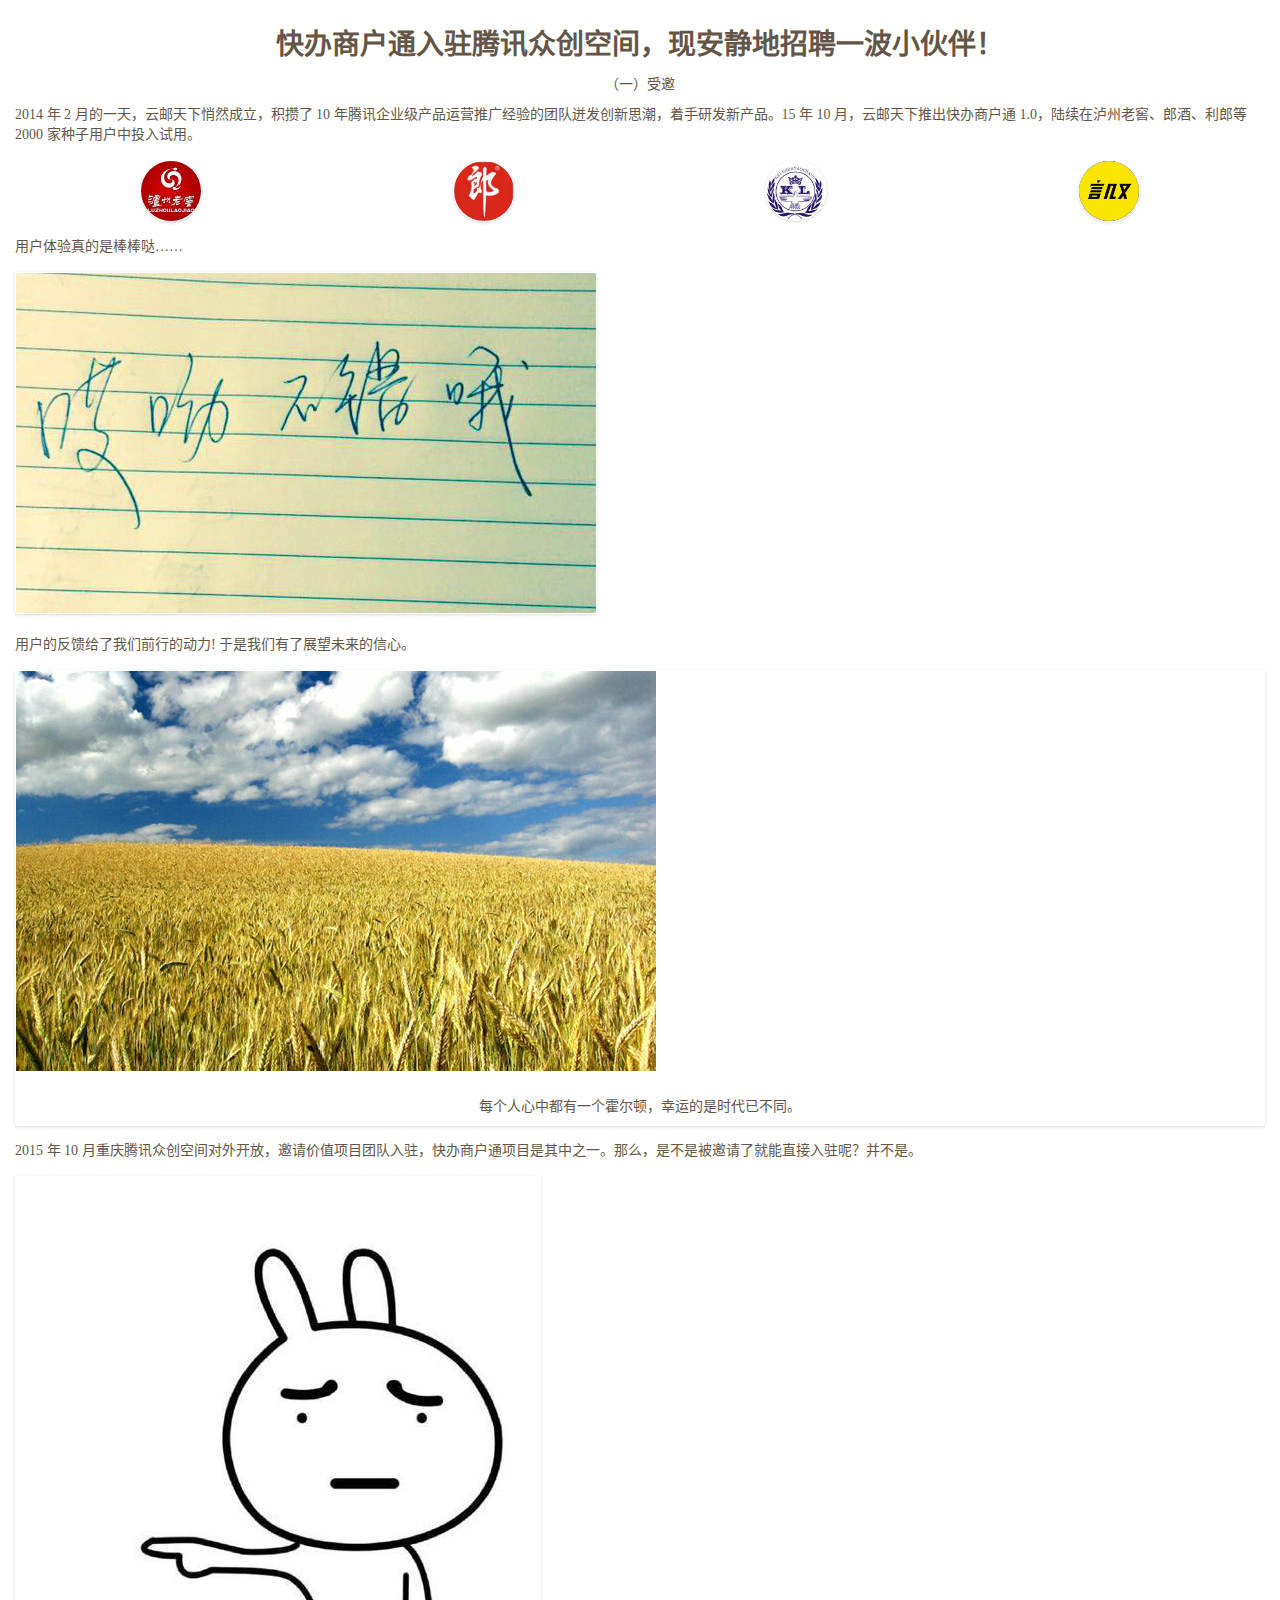
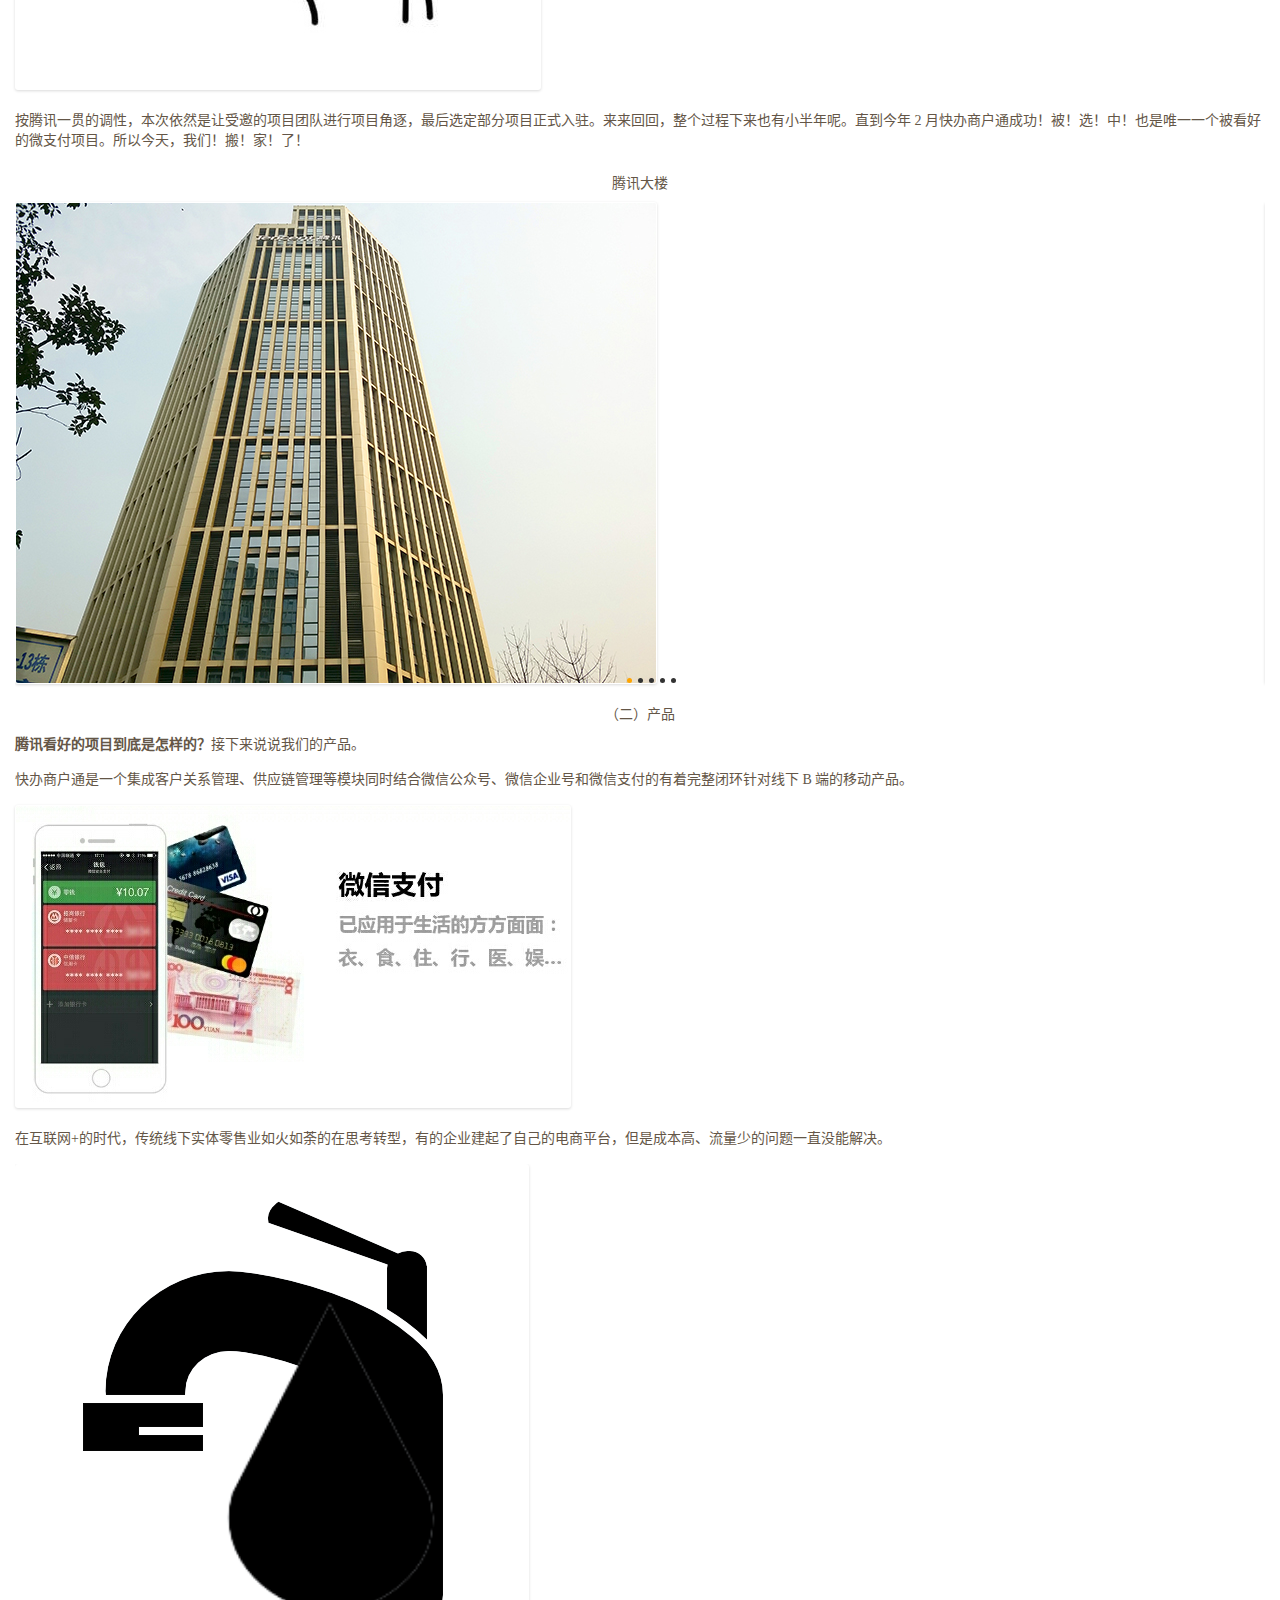
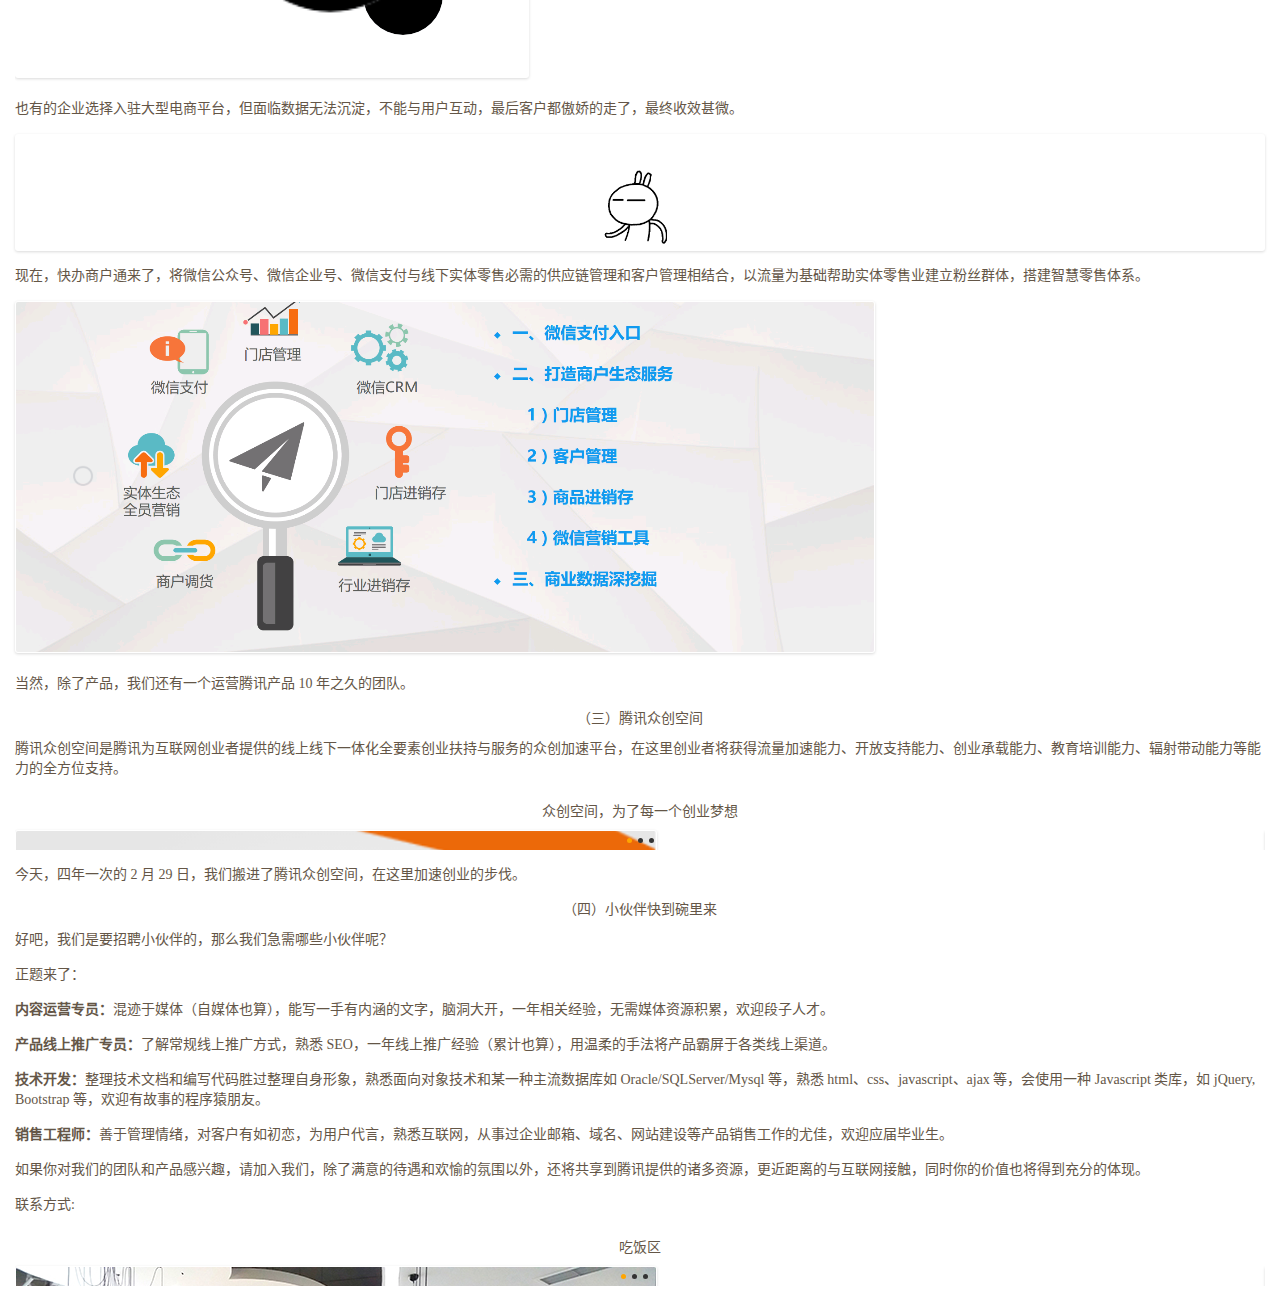
==== index.html @ cbec1fd1 "." ====
<!DOCTYPE html>
<html lang="zh-Cn">
<head>
    <meta charset="UTF-8">
    <meta http-equiv="X-UA-Compatible" content="IE=edge">
    <meta name="viewport" content="width=device-width, initial-scale=1">
    <link rel="stylesheet" href="style.css">
    <title>Document</title>
</head>
<body>
    <article>
        <h1>快办商户通入驻腾讯众创空间，现安静地招聘一波小伙伴！</h1>
        <h3>（一）受邀</h3>
        <p>2014 年 2 月的一天，云邮天下悄然成立，积攒了 10 年腾讯企业级产品运营推广经验的团队迸发创新思潮，着手研发新产品。15 年 10 月，云邮天下推出快办商户通 1.0，陆续在泸州老窖、郎酒、利郎等 2000 家种子用户中投入试用。</p>
        <div class="bandsbox" style="height:67px;">
            <ul class="bands">
                <li><img src="images/20160302173918.jpg" width="60" alt=""></li>
                <li><img src="images/20160302174641.jpg" width="60" alt=""></li>
                <li><img src="images/20160302174655.jpg" width="60" alt=""></li>
                <li><img src="images/20160302174709.png" width="60" alt=""></li>
                <li><img src="images/20160302173918.jpg" width="60" alt=""></li>
                <li><img src="images/20160302174641.jpg" width="60" alt=""></li>
                <li><img src="images/20160302174655.jpg" width="60" alt=""></li>
                <li><img src="images/20160302174709.png" width="60" alt=""></li>
            </ul>
        </div>
        <p>用户体验真的是棒棒哒……</p>
        <img src="images/1456845718581.jpg" class="mb-15" alt="">
        <p>用户的反馈给了我们前行的动力! 于是我们有了展望未来的信心。</p>
        <figure class="mb-15">
            <img src="images/ffaedddc29b6daef6fccbbaf84a36fc9.jpg" class="mb-15" alt="">
            <figcaption>每个人心中都有一个霍尔顿，幸运的是时代已不同。</figcaption>
        </figure>
        <p>2015 年 10 月重庆腾讯众创空间对外开放，邀请价值项目团队入驻，快办商户通项目是其中之一。那么，是不是被邀请了就能直接入驻呢？并不是。</p>
        <div class="jingjing mb-15">
            <span class="jingjing-line1">你走开</span>
            <span class="jingjing-line2">我想静静...</span>
            <span class="jingjing-line3">别问我</span>
            <span class="jingjing-line4">静静是谁...</span>
            <img src="images/1456884196958.jpg" class="" alt="">
        </div>
        <p>按腾讯一贯的调性，本次依然是让受邀的项目团队进行项目角逐，最后选定部分项目正式入驻。来来回回，整个过程下来也有小半年呢。直到今年 2 月快办商户通成功！被！选！中！也是唯一一个被看好的微支付项目。所以今天，我们！搬！家！了！</p>
        <div class="figurebox" >
            <ul id="figure1">
                <li>
                    <figure>
                        <figcaption>腾讯大楼</figcaption>
                        <img src="images/20160302_105700.jpg" alt="">
                    </figure>
                </li>
                <li>
                    <figure>
                        <figcaption>十几年如一日的胖企鹅</figcaption>
                        <img src="images/mmexport1456736063677.jpg" alt="">
                    </figure>
                </li>
                <li>
                    <figure>
                        <figcaption>互联网产业在这里扎堆</figcaption>
                        <img src="images/mmexport1456737548576.jpg" alt="">
                    </figure>
                </li>
                <li>
                    <figure>
                        <figcaption>那个穿衬衣的帅哥大拇指低一点，保持队形</figcaption>
                        <img src="images/mmexport1456737108908.jpg" alt="">
                    </figure>
                </li>
                <li>
                    <figure>
                        <figcaption>我们的二师兄也在这里</figcaption>
                        <img src="images/mmexport1456737453897.jpg" alt="">
                    </figure>
                </li>
            </ul> 
            <ul class="slide-bar slide-bar1">
                <li class="current"></li>
                <li></li>
                <li></li>
                <li></li>
                <li></li>
            </ul> 
        </div>
        
        <h3>（二）产品</h3>
        <p><b>腾讯看好的项目到底是怎样的？</b>接下来说说我们的产品。</p>
        <p>快办商户通是一个集成客户关系管理、供应链管理等模块同时结合微信公众号、微信企业号和微信支付的有着完整闭环针对线下 B 端的移动产品。</p>
        <img src="images/b267581468dfb5bd11680152dbe5678e.jpg" class="mb-15" alt="">
        <p>在互联网+的时代，传统线下实体零售业如火如荼的在思考转型，有的企业建起了自己的电商平台，但是成本高、流量少的问题一直没能解决。</p>
        <div class="waterbox mb-15">
            <img src="images/1456856302785.png" class="" alt="">
            <img src="images/201603030929531a.png" class="waterdrop" alt="">
        </div>
        <p>也有的企业选择入驻大型电商平台，但面临数据无法沉淀，不能与用户互动，最后客户都傲娇的走了，最终收效甚微。</p>
        <div class="mb-15 tusj" style="text-align:center;">
            <span id="tusj-txt-left">不陪宝宝玩，</span>
            <span id="tusj-txt-right">宝宝走了！</span>
            <img src="images/2be0d9f5e8fae9c649caeba59a2ab533.gif" width="80px" class="" alt="">
        </div>
        <p>现在，快办商户通来了，将微信公众号、微信企业号、微信支付与线下实体零售必需的供应链管理和客户管理相结合，以流量为基础帮助实体零售业建立粉丝群体，搭建智慧零售体系。</p>
        <img src="images/ac000d79962d29213ff3aff0c5786e42.jpg.png" class="mb-15" alt="">
        <p>当然，除了产品，我们还有一个运营腾讯产品 10 年之久的团队。</p>
        <h3>（三）腾讯众创空间</h3>
        <p>腾讯众创空间是腾讯为互联网创业者提供的线上线下一体化全要素创业扶持与服务的众创加速平台，在这里创业者将获得流量加速能力、开放支持能力、创业承载能力、教育培训能力、辐射带动能力等能力的全方位支持。</p>
        <div class="figurebox">
            <ul id="figure2">
                <li><figure>
                       <figcaption>众创空间，为了每一个创业梦想</figcaption>
                        <img src="images/Screenshot_2016-03-01-10-28-55.png" alt="">
                    </figure></li>
                <li><figure>
                       <figcaption>众创空间五大特色</figcaption>
                        <img src="images/Screenshot_2016-03-01-10-29-01.png" alt="">
                    </figure></li>
                <li><figure>
                       <figcaption>创业者将获得更多的资源</figcaption>
                        <img src="images/Screenshot_2016-03-01-10-29-08.png" alt="">
                    </figure></li>
            </ul>
            <ul class="slide-bar slide-bar2">
                <li class="current"></li>
                <li></li>
                <li></li>
            </ul> 
        </div>
        <p>今天，四年一次的 2 月 29 日，我们搬进了腾讯众创空间，在这里加速创业的步伐。</p>
        <h3>（四）小伙伴快到碗里来</h3>
        <p>好吧，我们是要招聘小伙伴的，那么我们急需哪些小伙伴呢？</p>
        <p>正题来了：</p>
        <p><b>内容运营专员：</b>混迹于媒体（自媒体也算），能写一手有内涵的文字，脑洞大开，一年相关经验，无需媒体资源积累，欢迎段子人才。</p>
        <p><b>产品线上推广专员：</b>了解常规线上推广方式，熟悉 SEO，一年线上推广经验（累计也算），用温柔的手法将产品霸屏于各类线上渠道。</p>
        <p><b>技术开发：</b>整理技术文档和编写代码胜过整理自身形象，熟悉面向对象技术和某一种主流数据库如 Oracle/SQLServer/Mysql 等，熟悉 html、css、javascript、ajax 等，会使用一种 Javascript 类库，如 jQuery, Bootstrap 等，欢迎有故事的程序猿朋友。</p>
        <p><b>销售工程师：</b>善于管理情绪，对客户有如初恋，为用户代言，熟悉互联网，从事过企业邮箱、域名、网站建设等产品销售工作的尤佳，欢迎应届毕业生。</p>
        <P>如果你对我们的团队和产品感兴趣，请加入我们，除了满意的待遇和欢愉的氛围以外，还将共享到腾讯提供的诸多资源，更近距离的与互联网接触，同时你的价值也将得到充分的体现。</P>
        <P>联系方式:</P>
        <div class="figurebox">
            <ul id="figure3">
                <li><figure>
                       <figcaption>吃饭区</figcaption>
                        <img src="images/20160301_173853.jpg" alt="">
                    </figure></li>
                <li><figure>
                       <figcaption>休闲区</figcaption>
                        <img src="images/20160301_174116.jpg" alt="">
                    </figure></li>
                <li><figure>
                       <figcaption>休闲区</figcaption>
                        <img src="images/20160301_173906.jpg" alt="">
                    </figure></li>
            </ul>
            <ul class="slide-bar slide-bar3">
                <li class="current"></li>
                <li></li>
                <li></li>
            </ul>  
        </div>
    </article>
    
    <script src="zepto.min.js"></script>
    <script src="toucher.js"></script>
    <script src="index.js"></script>
</body>
</html>
---- style.css ----
* {
    margin: 0;
    padding: 0;
}
body {
    font-size: 14px;
    line-height: 1.42857143;
    color: #645647;
    background-color: #fff;
}
ul {
    list-style: none;
}
a {
    text-decoration: none;
}
img {
    max-width: 100%;
    padding: 1px;
    border-radius: 3px;
    box-shadow: 0 1px 3px rgba(0,0,0,.15);
}
.mb-15 {
    margin-bottom: 15px;
}
figure.mb-15 {
    padding: 1px;
    border-radius: 3px;
    box-shadow: 0 1px 3px rgba(0,0,0,.15);
}
figure.mb-15 img {
    padding: 0;
    border-radius: 0;
    box-shadow : none;
}
figure.mb-15 figcaption {
    margin-top: 5px;
}
article {
    padding: 25px 15px 15px;
}
h1,h3,figcaption {
    text-align: center;
}
h3 {
    font-size: 14px;
    margin-bottom: 10px;
    margin-top: 10px;
    font-weight: normal;
}
p {
    margin-bottom: 15px;
}
.bandsbox {
    overflow: hidden;
    position: relative;
    margin-bottom: 10px;
}
.bands {
    position: absolute;
    left: 0;
    overflow: hidden;
    width: 200%;
    -webkit-transition: left ease .3s;
    transition: left ease .3s;
}
.bands li {
    width: 12.5%;
    text-align: center;
    float: left;
}
.bands li img {
    padding: 
    border: 1px solid #ccc;
    border-radius: 50%;
}
.figurebox {
    margin-bottom: 15px;
}
figcaption {
    margin-top: 8px;
    margin-bottom: 8px;
}
.figurebox {
    position: relative;
    overflow: hidden;
}
#figure1 {
	position: absolute;
	left: 0;
    width: 500%;
    -webkit-transition: left ease .3s;
    transition: left ease .3s;
}
#figure1 li {
    width: 20%;
}
#figure2 {
	position: absolute;
	left: 0;
    width: 300%;
    left: 0;
    -webkit-transition: left ease .3s;
    transition: left ease .3s;
}
#figure2 li {
    width: 33.33333%;
}
#figure3 {
	position: absolute;
	left: 0;
    width: 300%;
    left: 0;
    -webkit-transition: left ease .3s;
    transition: left ease .3s;
}
#figure3 li {
    width: 33.33333%;
}
.figurebox ul {
    overflow: hidden;
}
.figurebox li {
    float: left;
}
.slide-bar {
    position: absolute;
    bottom: 7px;
    left: 50%;
    margin-left: -16px;
}
.slide-bar3 {
	margin-left: -22px;
}
.slide-bar li {
	width: 5px;
	height: 5px;
	float: left;
	margin: 0 3px;
	border-radius: 50%;
	background-color: #333;
}
.slide-bar li.current {
	background-color: orange;
}

/*兔斯基动画*/
.tusj {
    overflow: hidden;
    position: relative;
    padding: 1px;
    padding-top: 30px;
    border-radius: 3px;
    box-shadow: 0 1px 3px rgba(0,0,0,.15);
}
.tusj img {
    border-radius: 0;
    box-shadow: none;
    padding: 0;
}
#tusj-txt-left {
    font-size: 18px;
    font-weight: bold;
    position: absolute;
    left: 50%;
    margin-left: -100px;
    top: 0px;
    opacity: 0;
    -webkit-animation: moveleft 4s infinite;
    animation: moveleft 4s infinite;
}
#tusj-txt-right {
    font-size: 18px;
    font-weight: bold;
    position: absolute;
    margin-left: -100px;
    left: 50%;
    opacity: 0;
    top: 0px;
    -webkit-animation: moveright 4s infinite;
    animation: moveright 4s infinite;
}
@-webkit-keyframes moveleft 
{
from {opacity: 0;margin-left: -100px;}
25% {opacity: 1;margin-left: -50px;}
50% {opacity: 0;margin-left: -50px;}
to {opacity: 0;margin-left: -50px;}
}

@keyframes moveleft
{
from {opacity: 0;margin-left: -100px;}
25% {opacity: 1;margin-left: -50px;}
50% {opacity: 0;margin-left: -50px;}
to {opacity: 0;margin-left: -50px;}
}

@-webkit-keyframes moveright 
{
from {opacity: 0;margin-left: -100px;}
50% {opacity: 0;margin-left: -100px;}
75% {opacity: 1;margin-left: -50px;}
to {opacity: 0;margin-left: -50px;}
}

@keyframes moveright
{
from {opacity: 0;margin-left: -100px;}
50% {opacity: 0;margin-left: -100px;}
75% {opacity: 1;margin-left: -50px;}
to {opacity: 0;margin-left: -50px;}
}

/*水滴动画*/
.waterbox {
    position: relative;
    overflow: hidden;
}
.waterdrop {
    position: absolute;
    bottom: 55px;
    left: 15%;
    width: 20%;
    padding: 0;
    border: none;
    border-radius: 0;
    box-shadow: none;
    -webkit-animation: watermove 1.5s ease-in infinite;
    animation: watermove 1.5s ease-in infinite;
}

@-webkit-keyframes watermove {
    from {bottom:55px;}
    50% {bottom:-100px;}
    to {bottom:-100px;}
}
@keyframes watermove {
    from {bottom:55px;}
    50% {bottom:-100px;}
    to {bottom:-100px;}
}

/*我想静静*/
.jingjing {
    position: relative;
}
.jingjing-line1,.jingjing-line2,.jingjing-line3,.jingjing-line4 {
    position: absolute;
    font-size: 20px;
    left: 15px;
    opacity: 0;
}
.jingjing-line1 {
    top : 20px;
    -webkit-animation: jingjingline1 5s ease-in infinite;
    animation: jingjingline1 5s ease-in infinite;
}
.jingjing-line2 {
    top : 45px;
    -webkit-animation: jingjingline2 5s ease-in infinite;
    animation: jingjingline2 5s ease-in infinite;
}
.jingjing-line3 {
    top : 70px;
    -webkit-animation: jingjingline3 5s ease-in infinite;
    animation: jingjingline3 5s ease-in infinite;
}
.jingjing-line4 {
    top : 95px;
    -webkit-animation: jingjingline4 5s ease-in infinite;
    animation: jingjingline4 5 ease-in infinite;
}
@-webkit-keyframes jingjingline1 {
    from {opacity:0;}
    20% {opacity:1;}
    to {opacity:1;}
}
@keyframes jingjingline1 {
    from {opacity:0;}
    20% {opacity:1;}
    to {opacity:1;}
}
@-webkit-keyframes jingjingline2 {
    from {opacity:0;}
    20% {opacity:0;}
    40% {opacity: 1}
    to {opacity:1;}
}
@keyframes jingjingline2 {
    from {opacity:0;}
    20% {opacity:0;}
    40% {opacity: 1}
    to {opacity:1;}
}
@-webkit-keyframes jingjingline3 {
    from {opacity:0;}
    40% {opacity: 0}
    60% {opacity: 1}
    to {opacity:1;}
}@keyframes jingjingline3 {
    from {opacity:0;}
    40% {opacity: 0}
    60% {opacity: 1}
    to {opacity:1;}
}
@-webkit-keyframes jingjingline4 {
    from {opacity:0;}
    60% {opacity: 0}
    80% {opacity: 1}
    to {opacity:1;}
}@keyframes jingjingline4 {
    from {opacity:0;}
    60% {opacity: 0}
    80% {opacity: 1}
    to {opacity:1;}
}
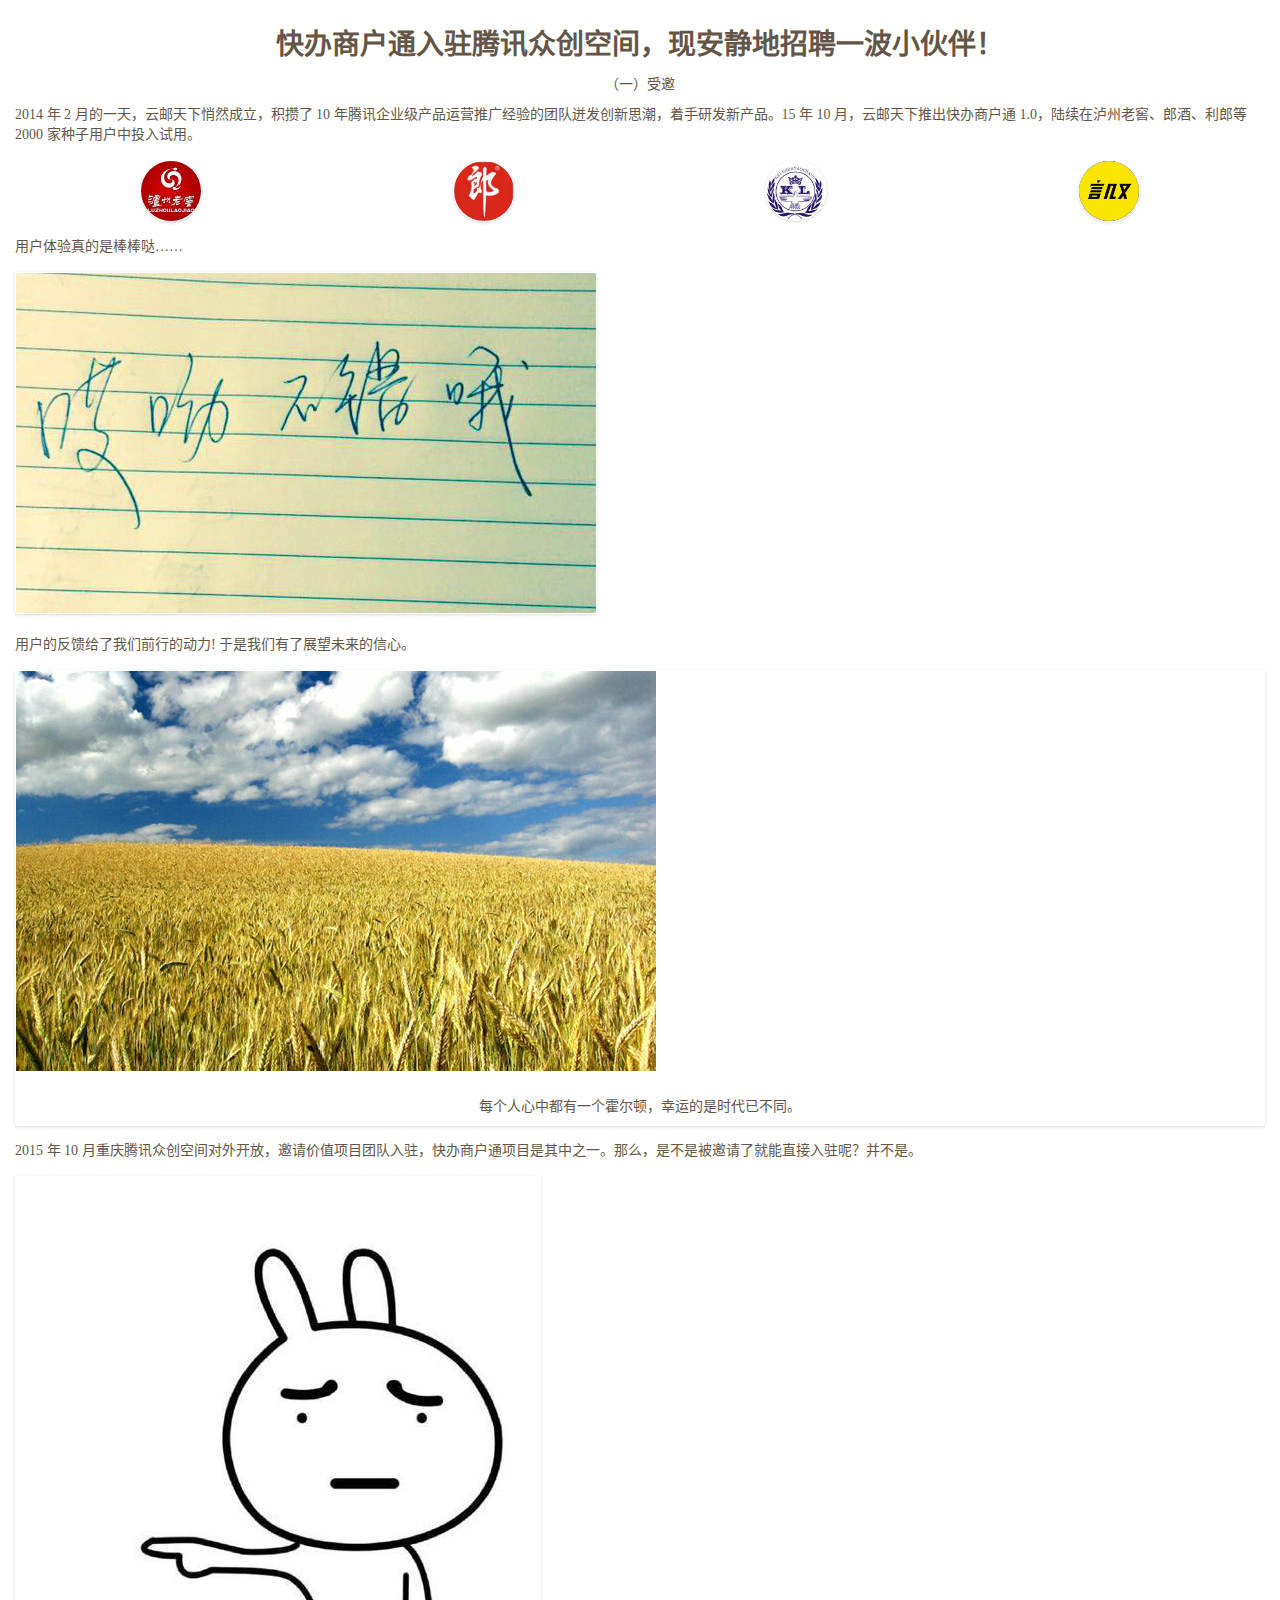
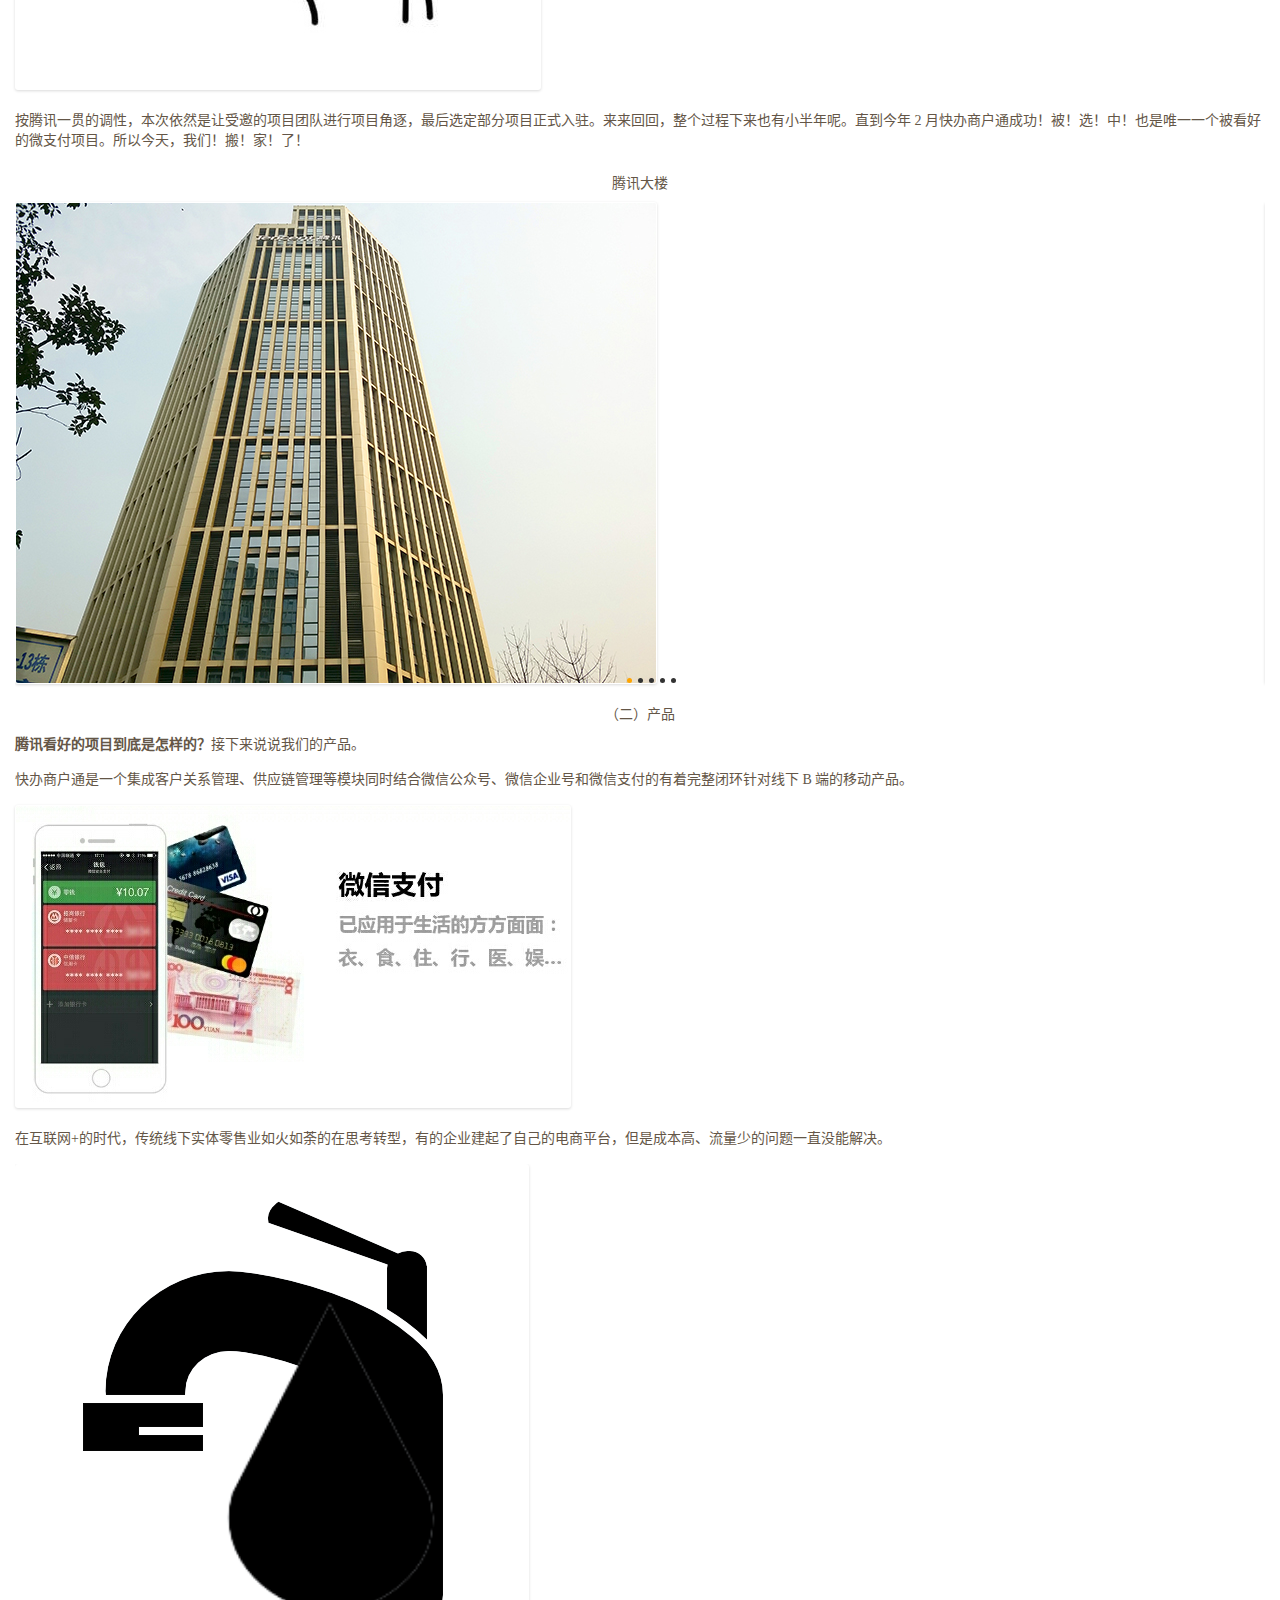
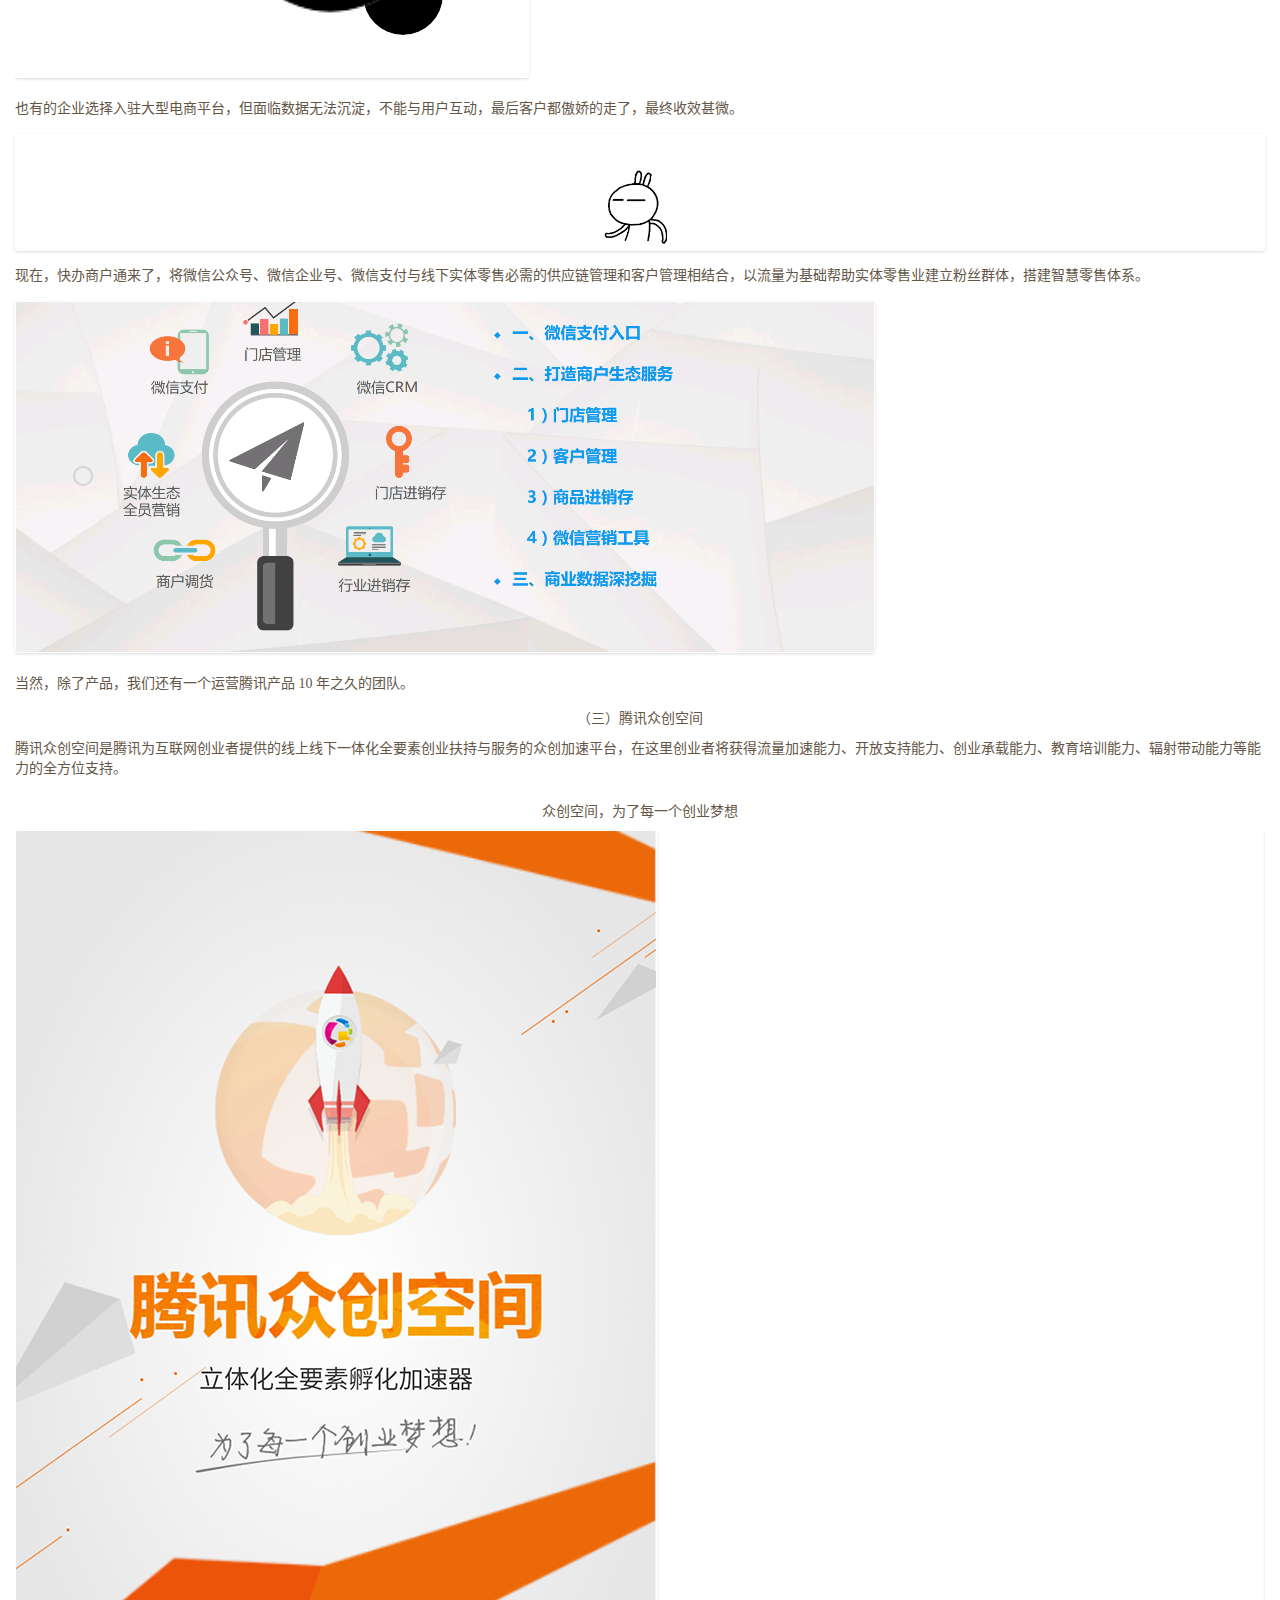
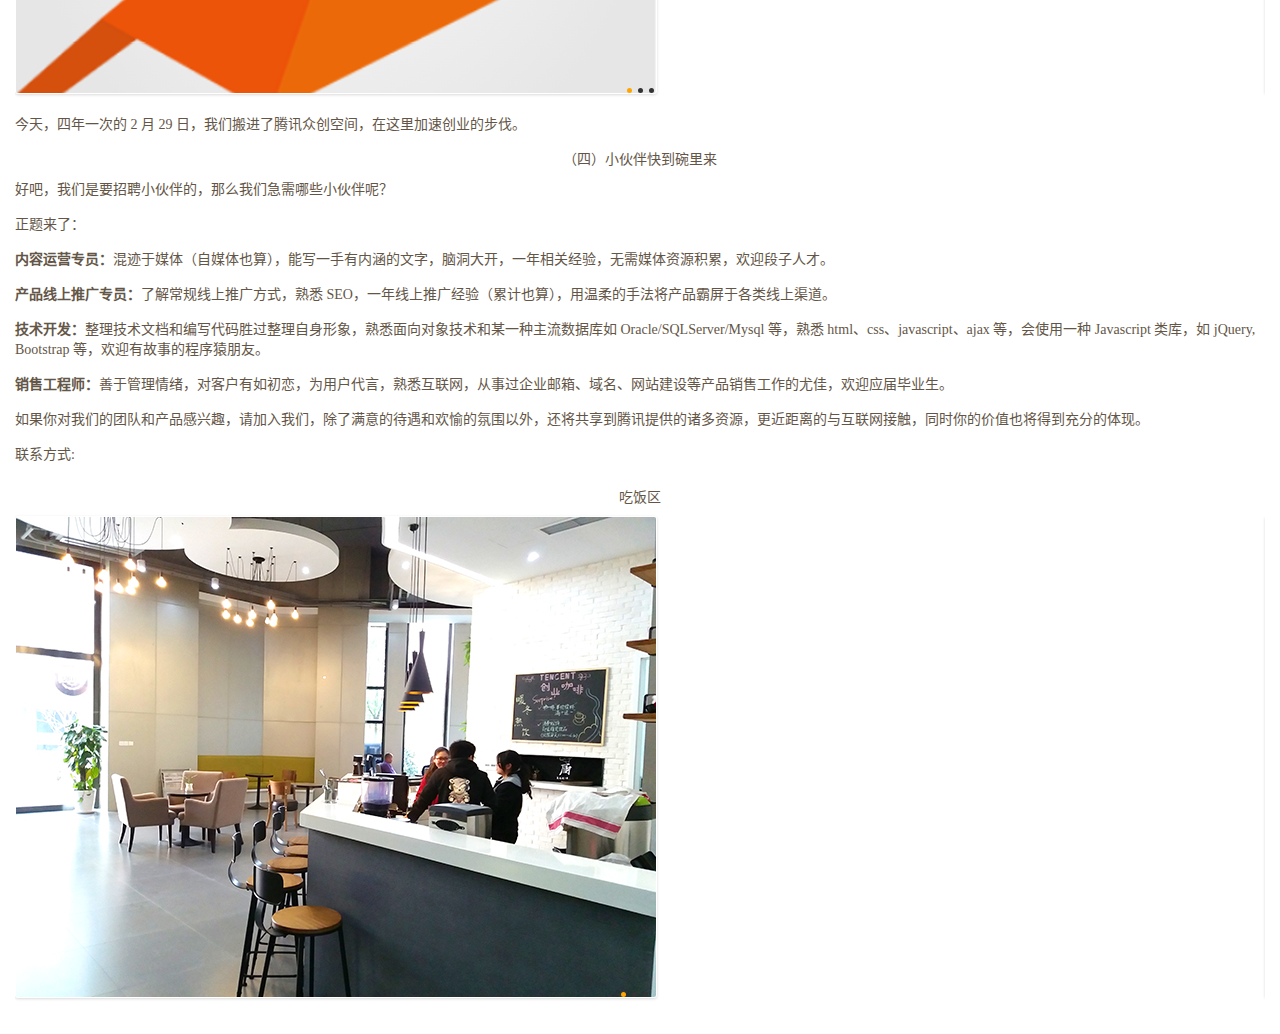
==== commit e283d914: "." ====
--- a/index.html
+++ b/index.html
@@ -40,7 +40,7 @@
             <img src="images/1456884196958.jpg" class="" alt="">
         </div>
         <p>按腾讯一贯的调性，本次依然是让受邀的项目团队进行项目角逐，最后选定部分项目正式入驻。来来回回，整个过程下来也有小半年呢。直到今年 2 月快办商户通成功！被！选！中！也是唯一一个被看好的微支付项目。所以今天，我们！搬！家！了！</p>
-        <div class="figurebox" >
+        <div class="figurebox figurebox1">
             <ul id="figure1">
                 <li>
                     <figure>
--- a/style.css
+++ b/style.css
@@ -1,6 +1,9 @@
 * {
     margin: 0;
     padding: 0;
+}
+html {
+    font-size: 50px;
 }
 body {
     font-size: 14px;
@@ -76,6 +79,15 @@
 }
 .figurebox {
     margin-bottom: 15px;
+}
+.figurebox1 {
+    height: 6.1rem;
+}
+.figurebox2 {
+    height: 10.3rem;
+}
+.figurebox3 {
+    height: 6.1rem;
 }
 figcaption {
     margin-top: 8px;
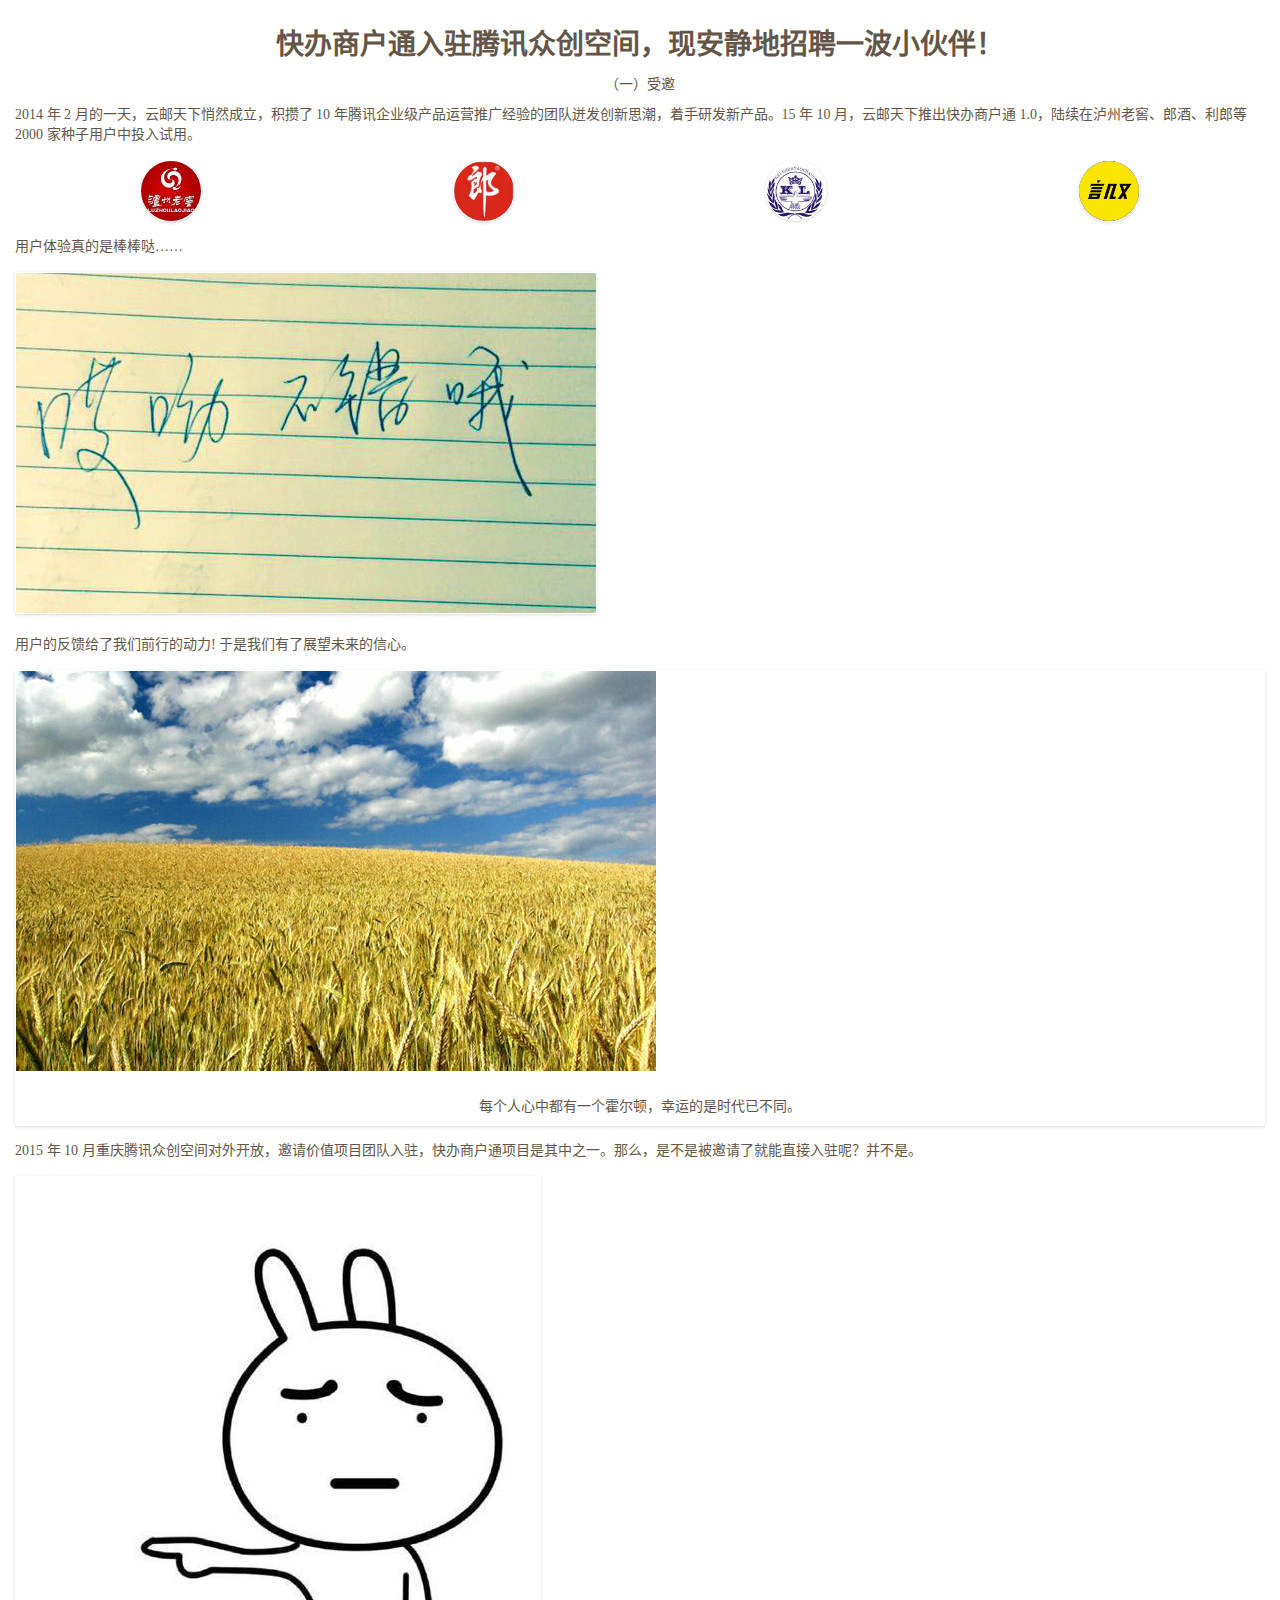
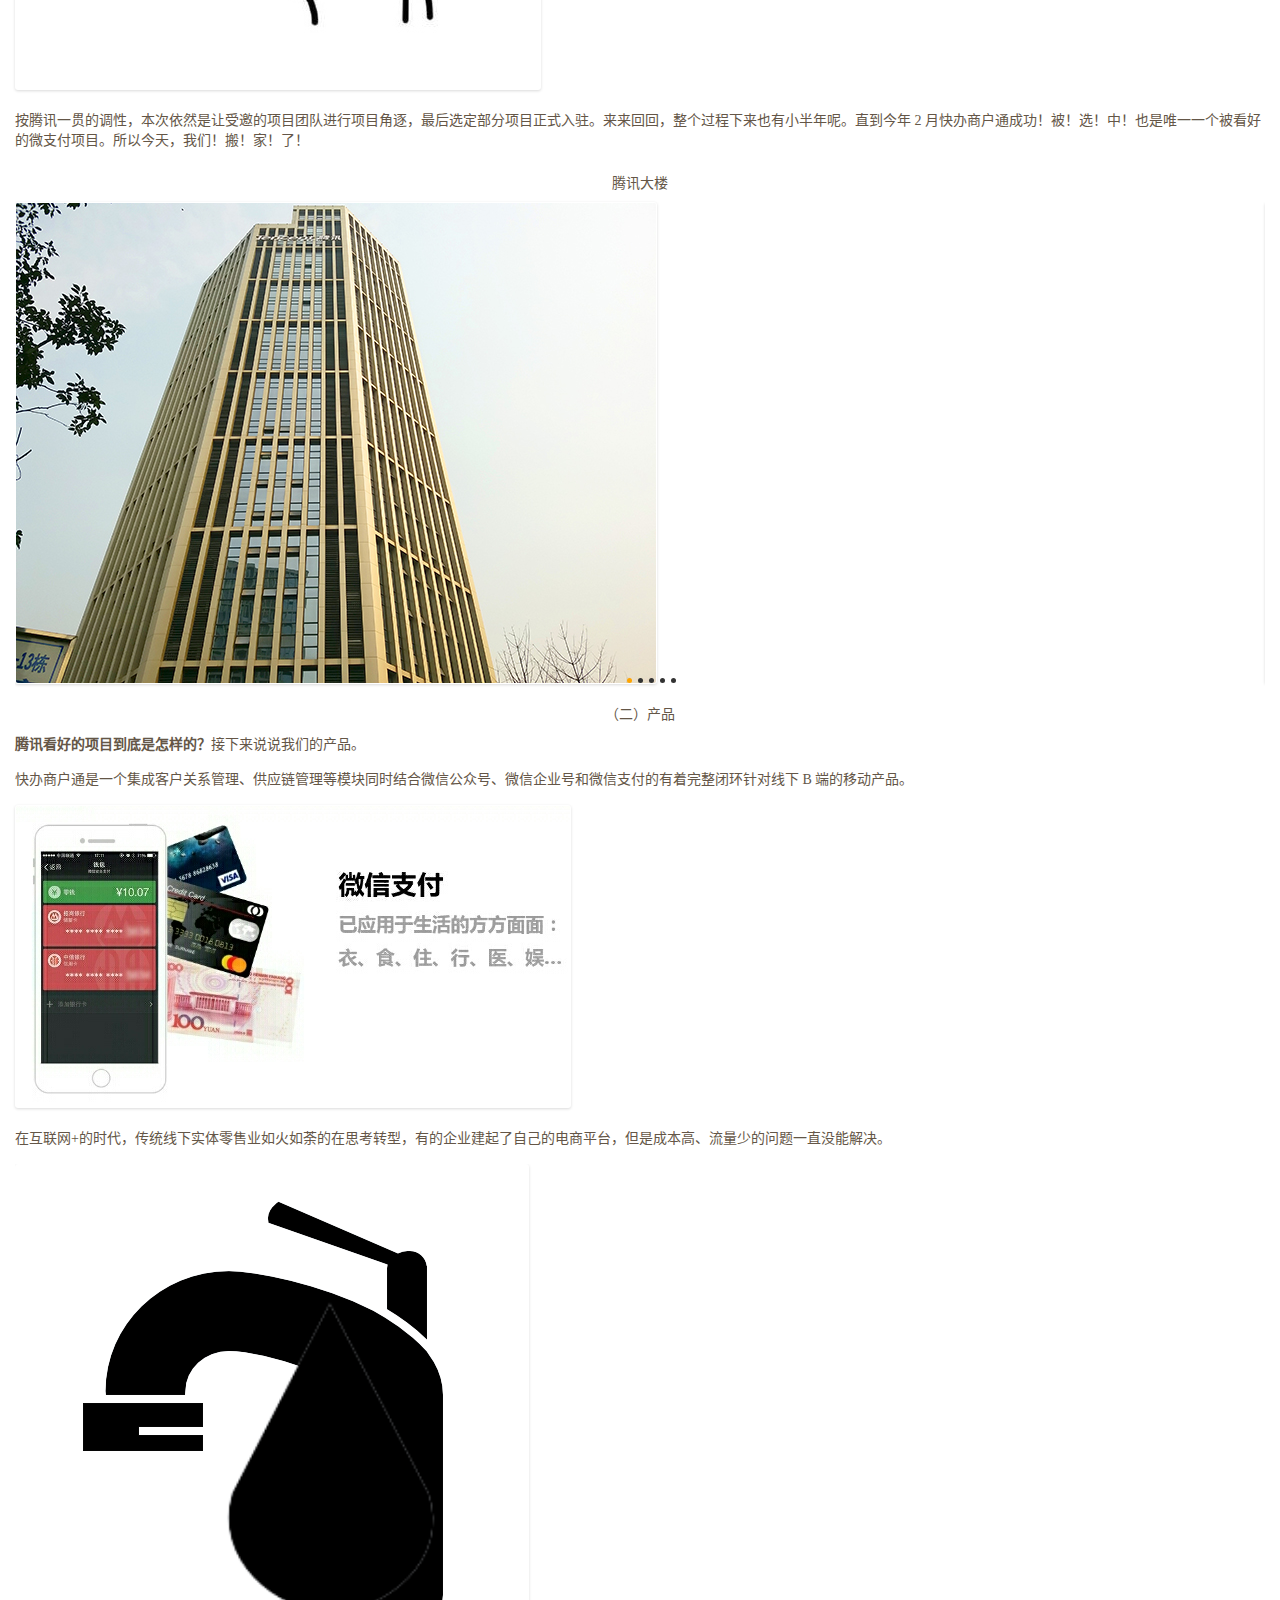
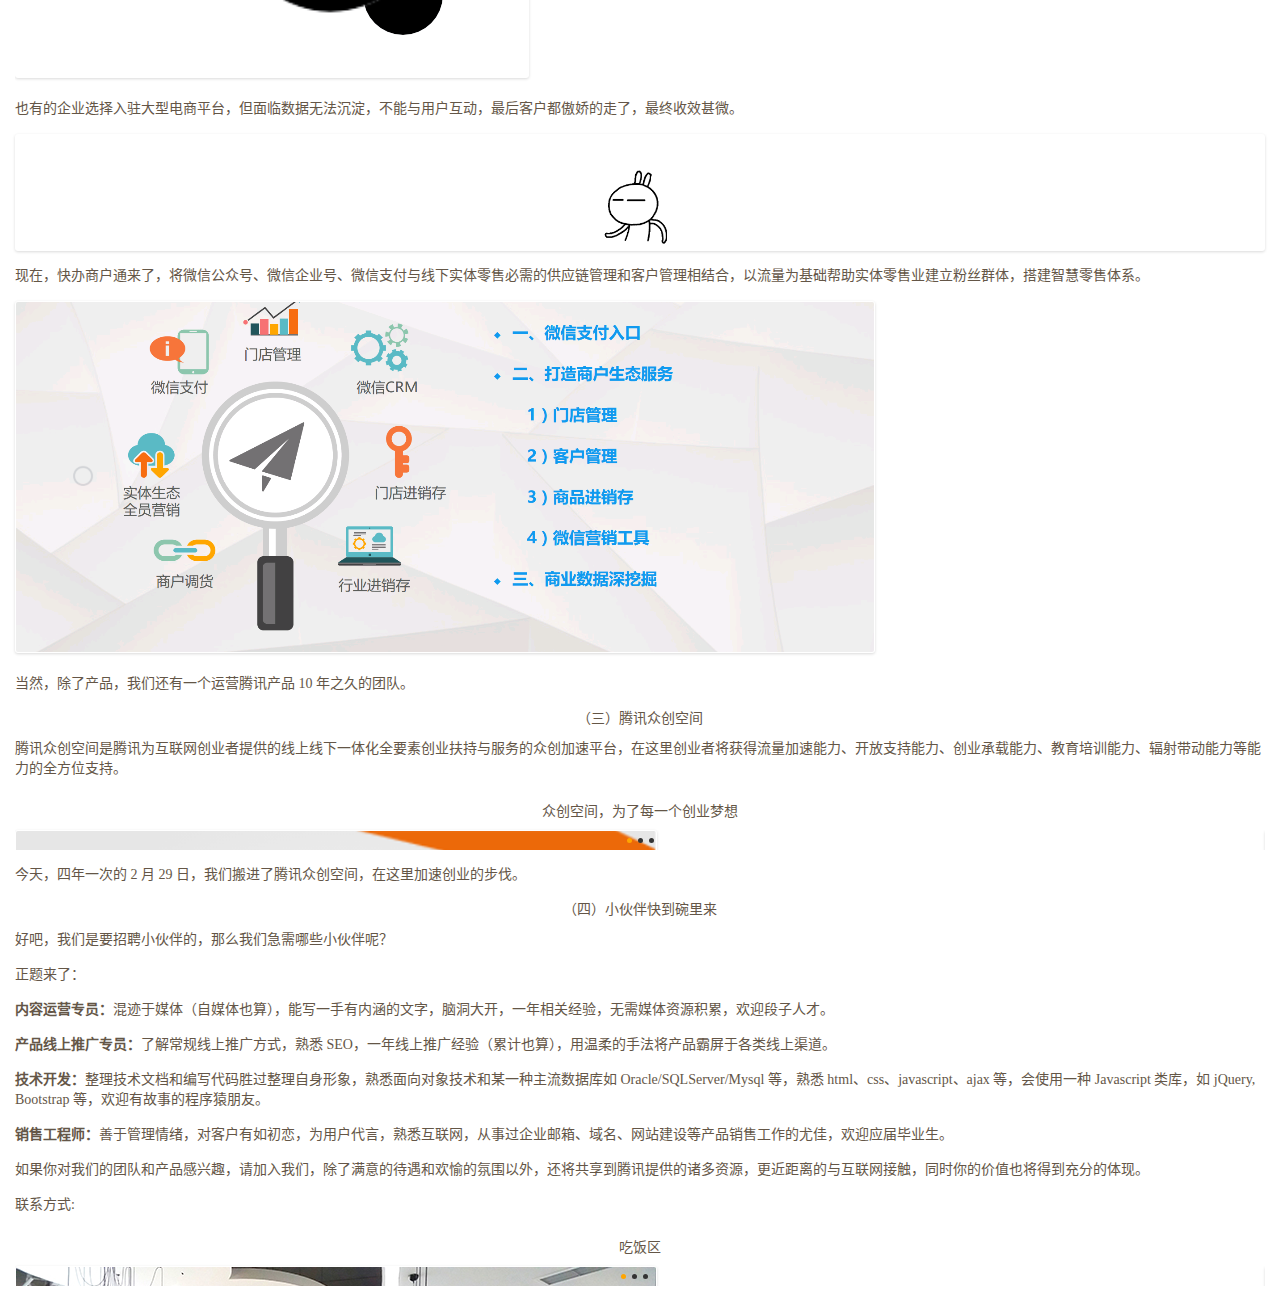
==== commit 53d0cf7c: "." ====
--- a/index.html
+++ b/index.html
@@ -102,7 +102,7 @@
         <p>当然，除了产品，我们还有一个运营腾讯产品 10 年之久的团队。</p>
         <h3>（三）腾讯众创空间</h3>
         <p>腾讯众创空间是腾讯为互联网创业者提供的线上线下一体化全要素创业扶持与服务的众创加速平台，在这里创业者将获得流量加速能力、开放支持能力、创业承载能力、教育培训能力、辐射带动能力等能力的全方位支持。</p>
-        <div class="figurebox">
+        <div class="figurebox figurebox2">
             <ul id="figure2">
                 <li><figure>
                        <figcaption>众创空间，为了每一个创业梦想</figcaption>
@@ -133,7 +133,7 @@
         <p><b>销售工程师：</b>善于管理情绪，对客户有如初恋，为用户代言，熟悉互联网，从事过企业邮箱、域名、网站建设等产品销售工作的尤佳，欢迎应届毕业生。</p>
         <P>如果你对我们的团队和产品感兴趣，请加入我们，除了满意的待遇和欢愉的氛围以外，还将共享到腾讯提供的诸多资源，更近距离的与互联网接触，同时你的价值也将得到充分的体现。</P>
         <P>联系方式:</P>
-        <div class="figurebox">
+        <div class="figurebox figurebox3">
             <ul id="figure3">
                 <li><figure>
                        <figcaption>吃饭区</figcaption>
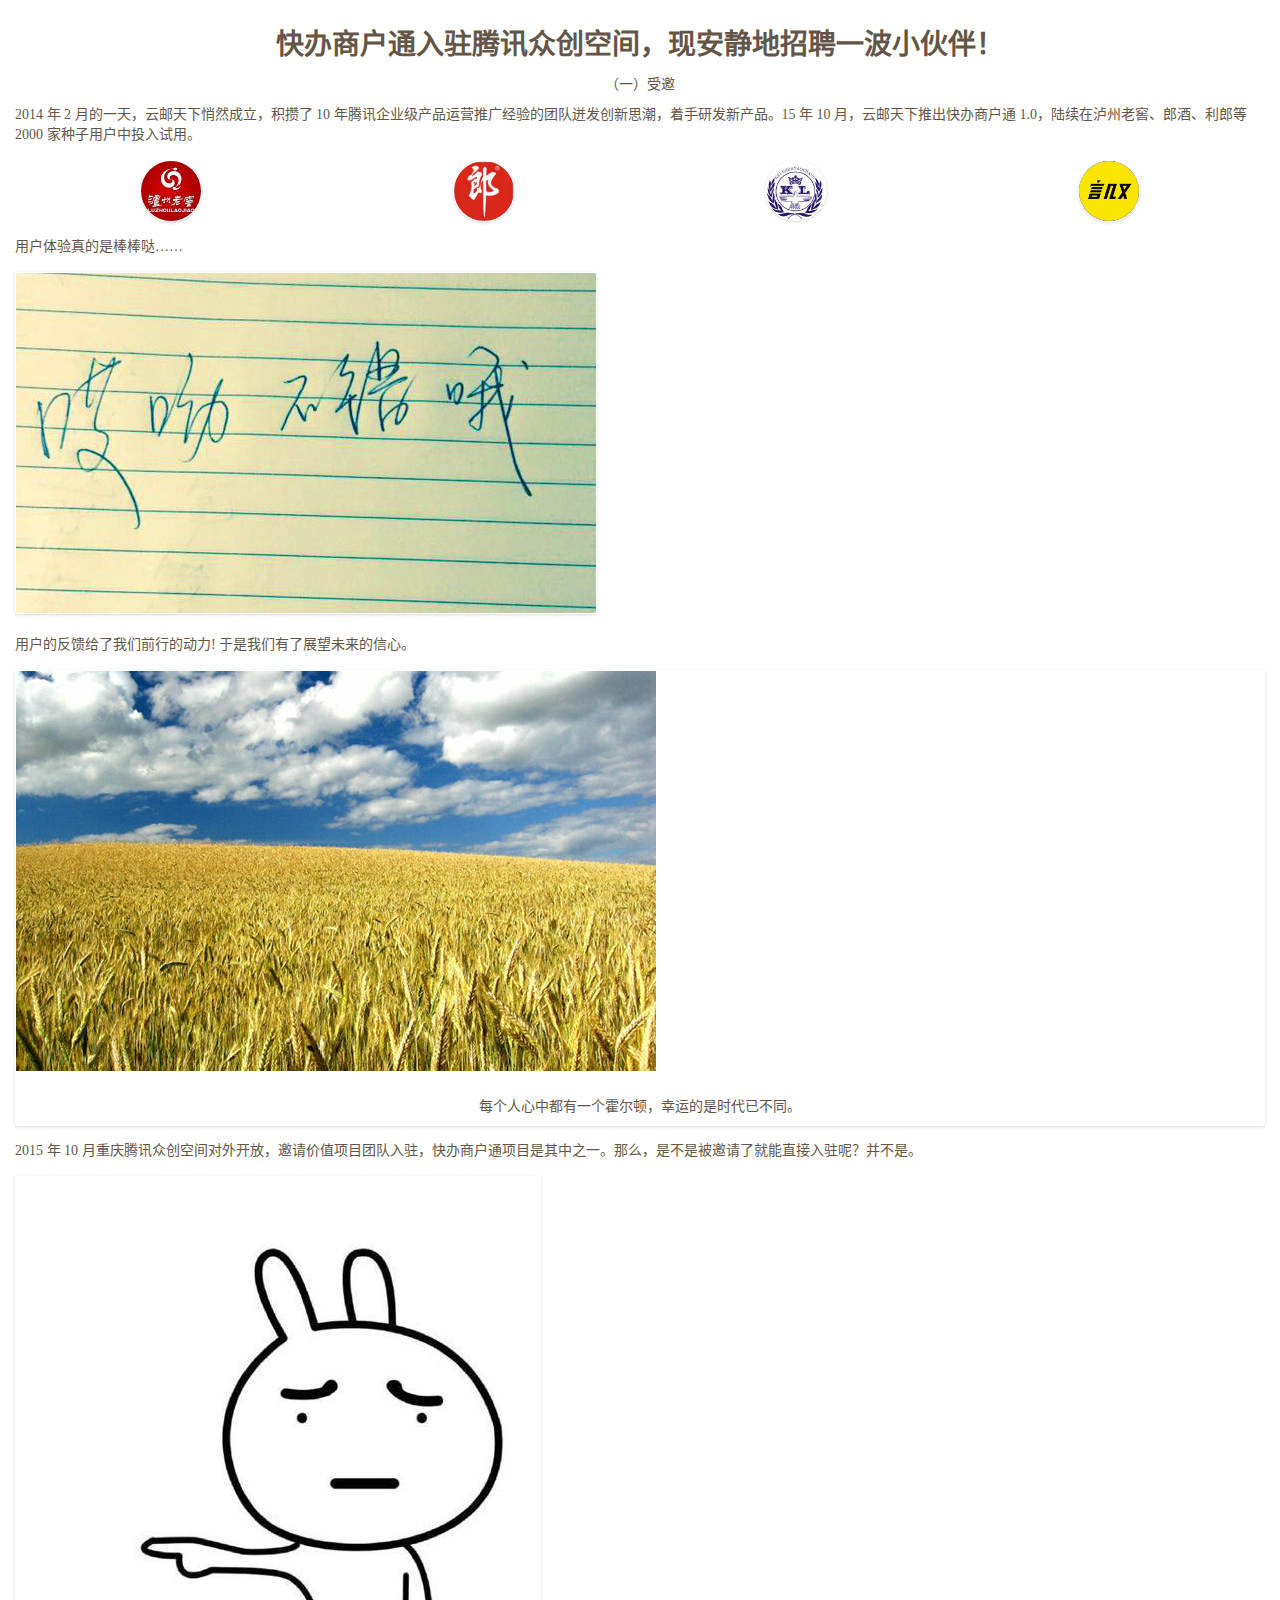
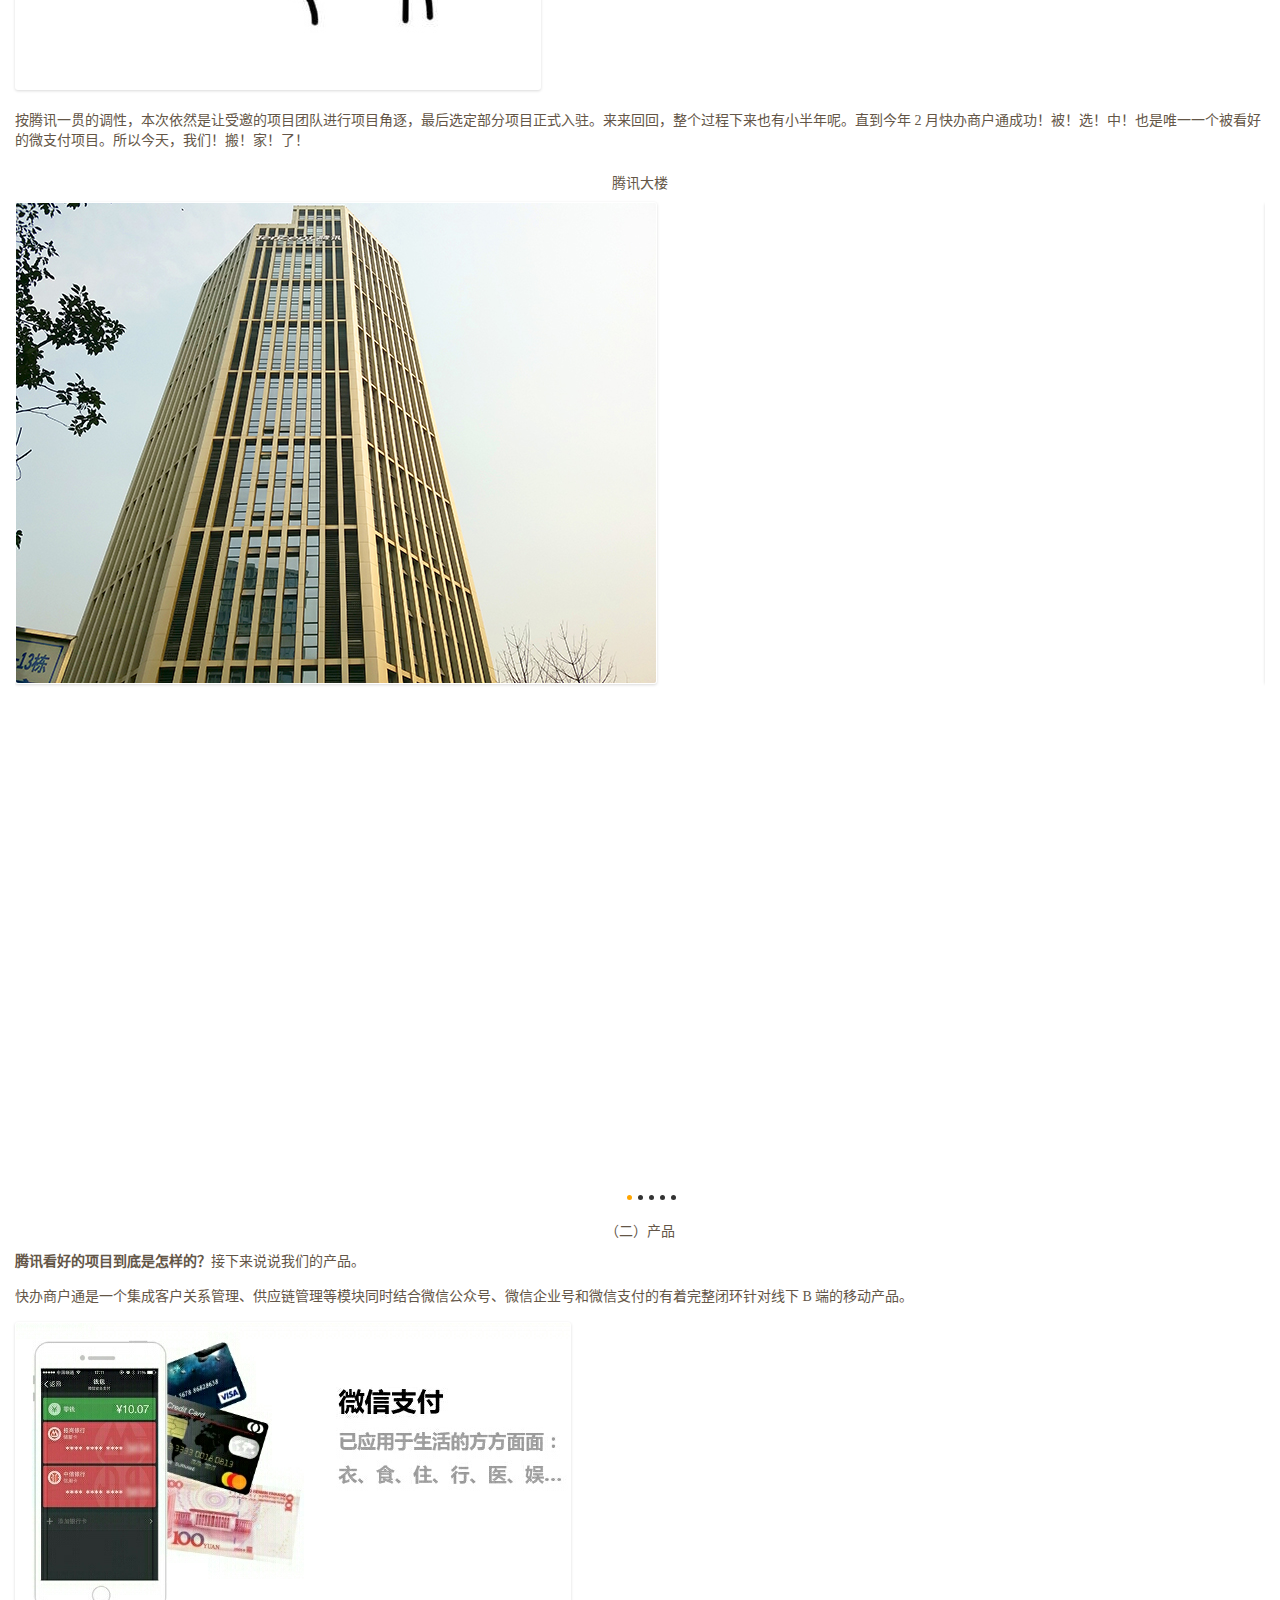
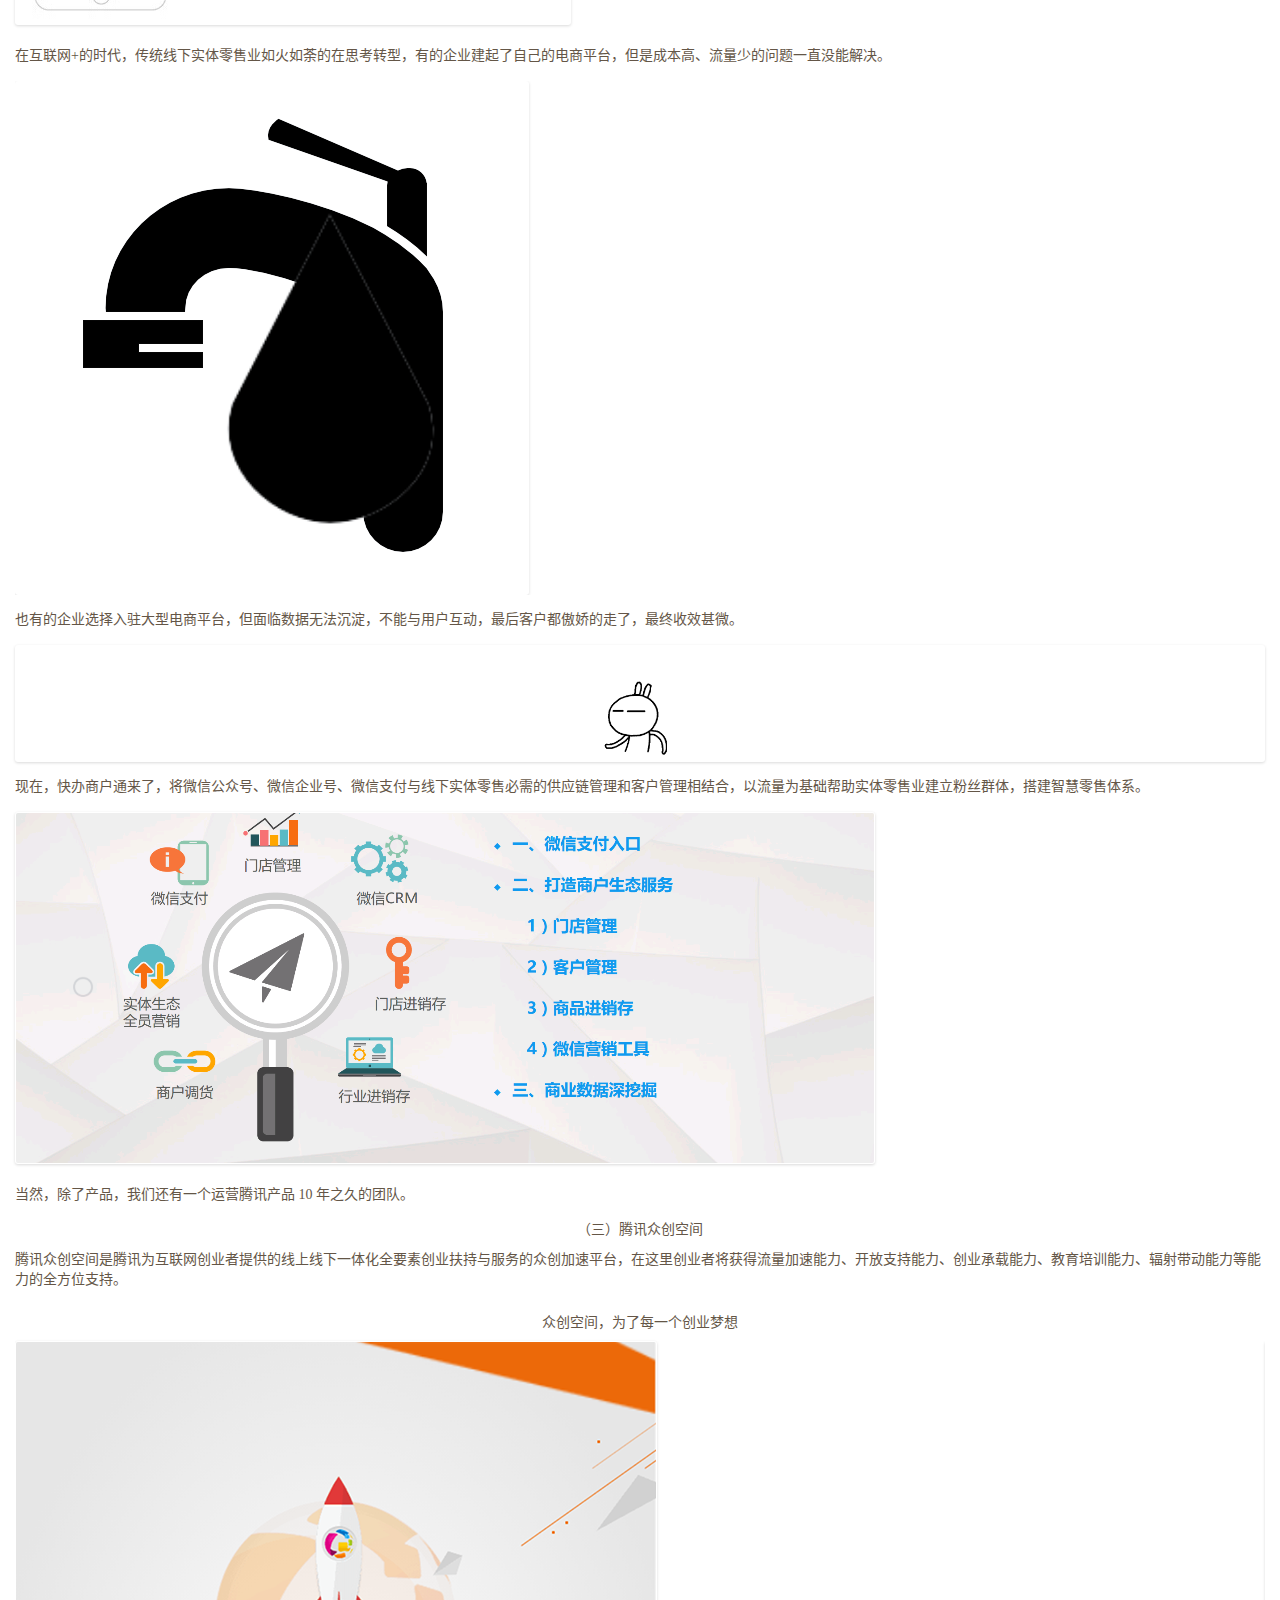
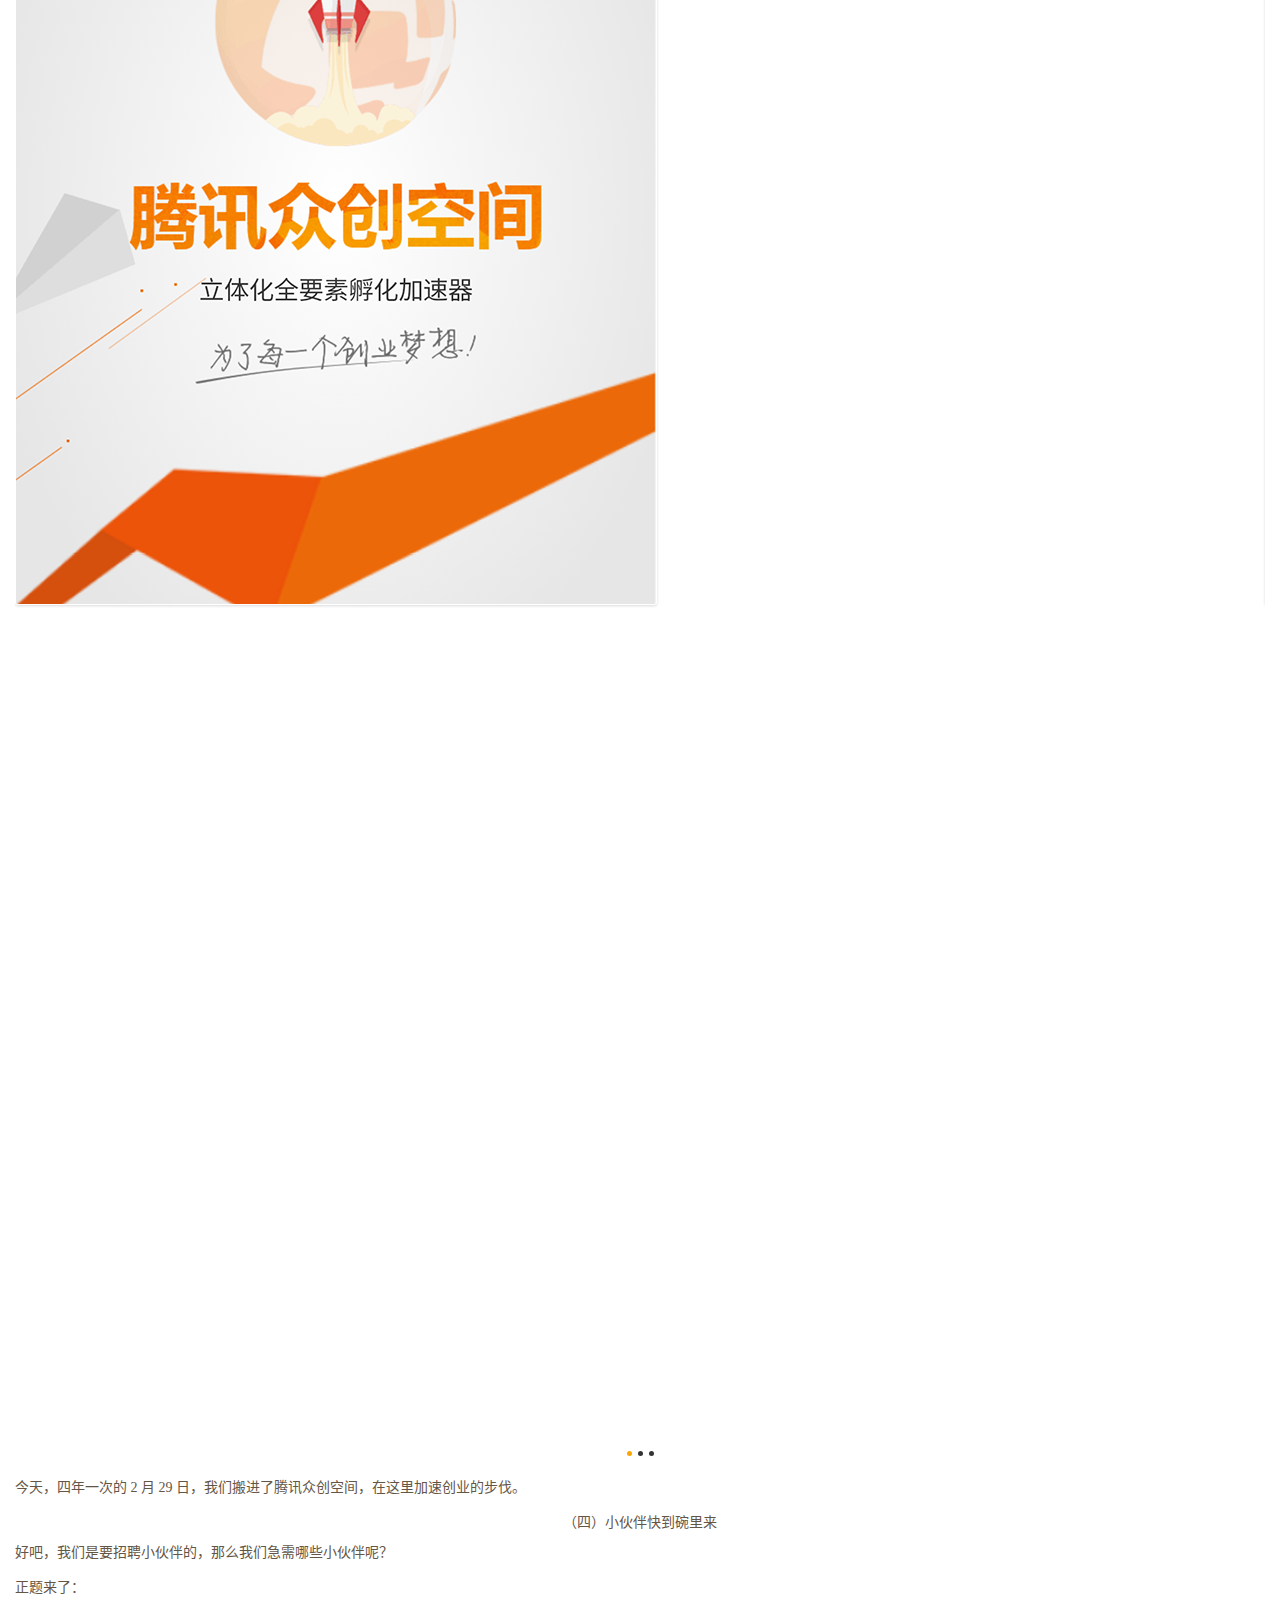
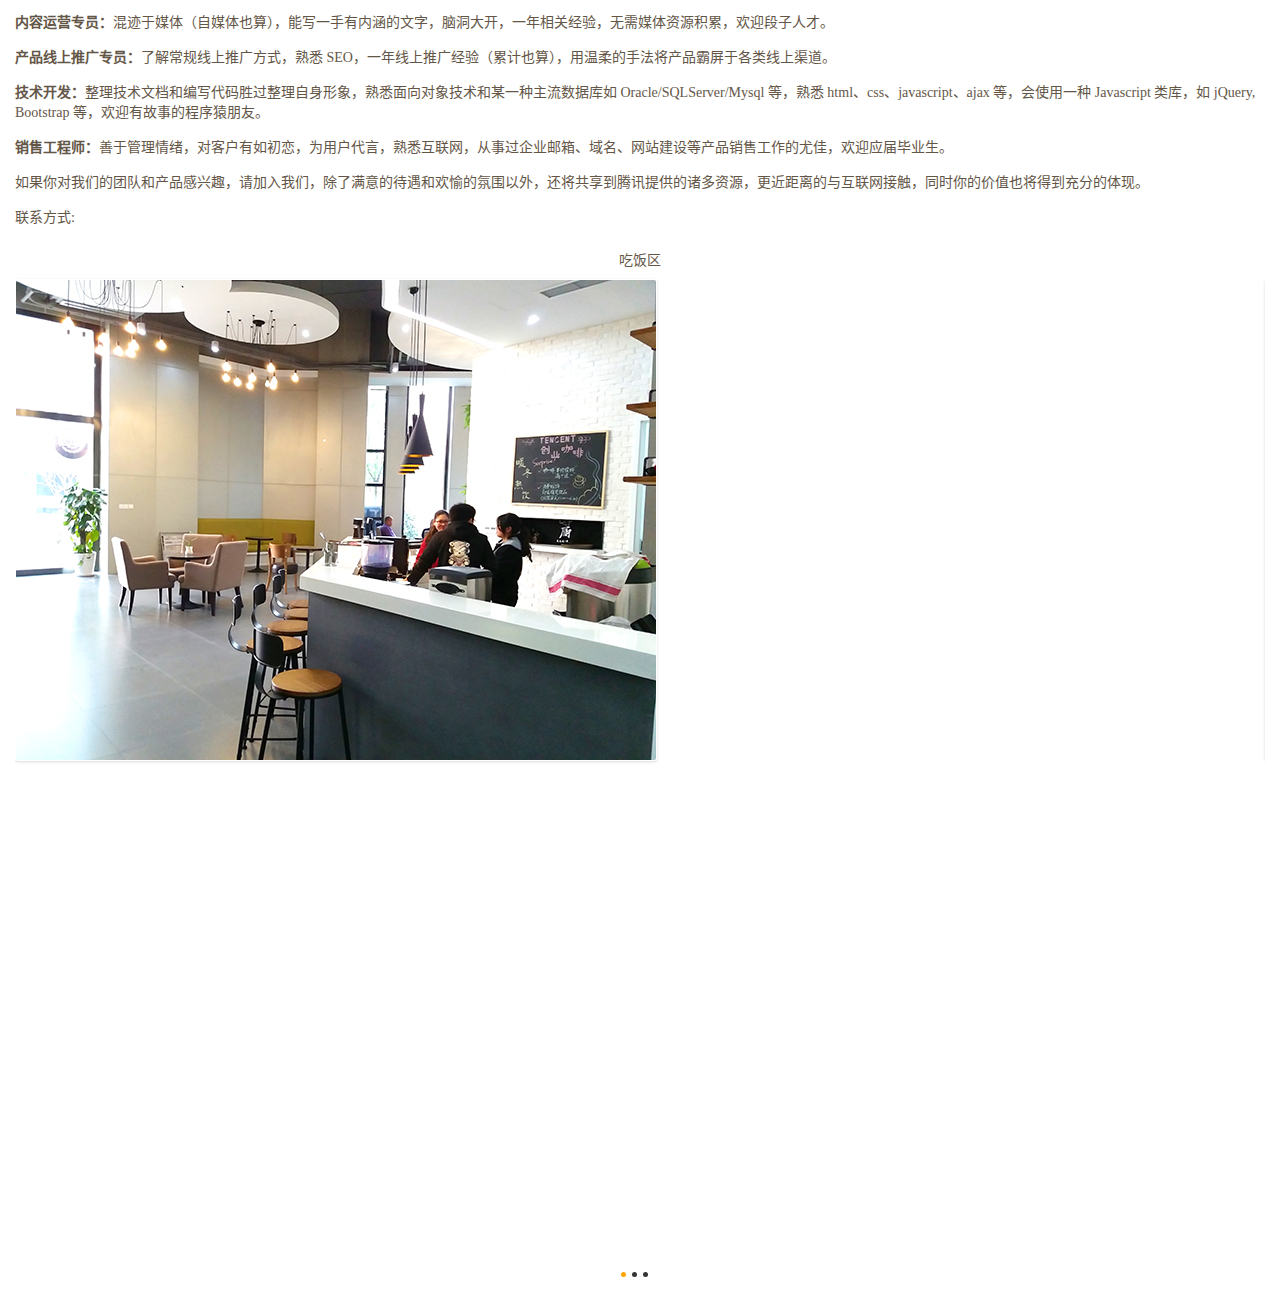
==== commit e1a603e8: "." ====
--- a/index.html
+++ b/index.html
@@ -13,7 +13,7 @@
         <h3>（一）受邀</h3>
         <p>2014 年 2 月的一天，云邮天下悄然成立，积攒了 10 年腾讯企业级产品运营推广经验的团队迸发创新思潮，着手研发新产品。15 年 10 月，云邮天下推出快办商户通 1.0，陆续在泸州老窖、郎酒、利郎等 2000 家种子用户中投入试用。</p>
         <div class="bandsbox" style="height:67px;">
-            <ul class="bands">
+            <ul class="bands" id="bands">
                 <li><img src="images/20160302173918.jpg" width="60" alt=""></li>
                 <li><img src="images/20160302174641.jpg" width="60" alt=""></li>
                 <li><img src="images/20160302174655.jpg" width="60" alt=""></li>
@@ -87,7 +87,7 @@
         <p>快办商户通是一个集成客户关系管理、供应链管理等模块同时结合微信公众号、微信企业号和微信支付的有着完整闭环针对线下 B 端的移动产品。</p>
         <img src="images/b267581468dfb5bd11680152dbe5678e.jpg" class="mb-15" alt="">
         <p>在互联网+的时代，传统线下实体零售业如火如荼的在思考转型，有的企业建起了自己的电商平台，但是成本高、流量少的问题一直没能解决。</p>
-        <div class="waterbox mb-15">
+        <div class="waterbox mb-15" style="font-size:0;">
             <img src="images/1456856302785.png" class="" alt="">
             <img src="images/201603030929531a.png" class="waterdrop" alt="">
         </div>
@@ -157,7 +157,7 @@
     </article>
     
     <script src="zepto.min.js"></script>
-    <script src="toucher.js"></script>
+    <script src="touch.js"></script>
     <script src="index.js"></script>
 </body>
 </html>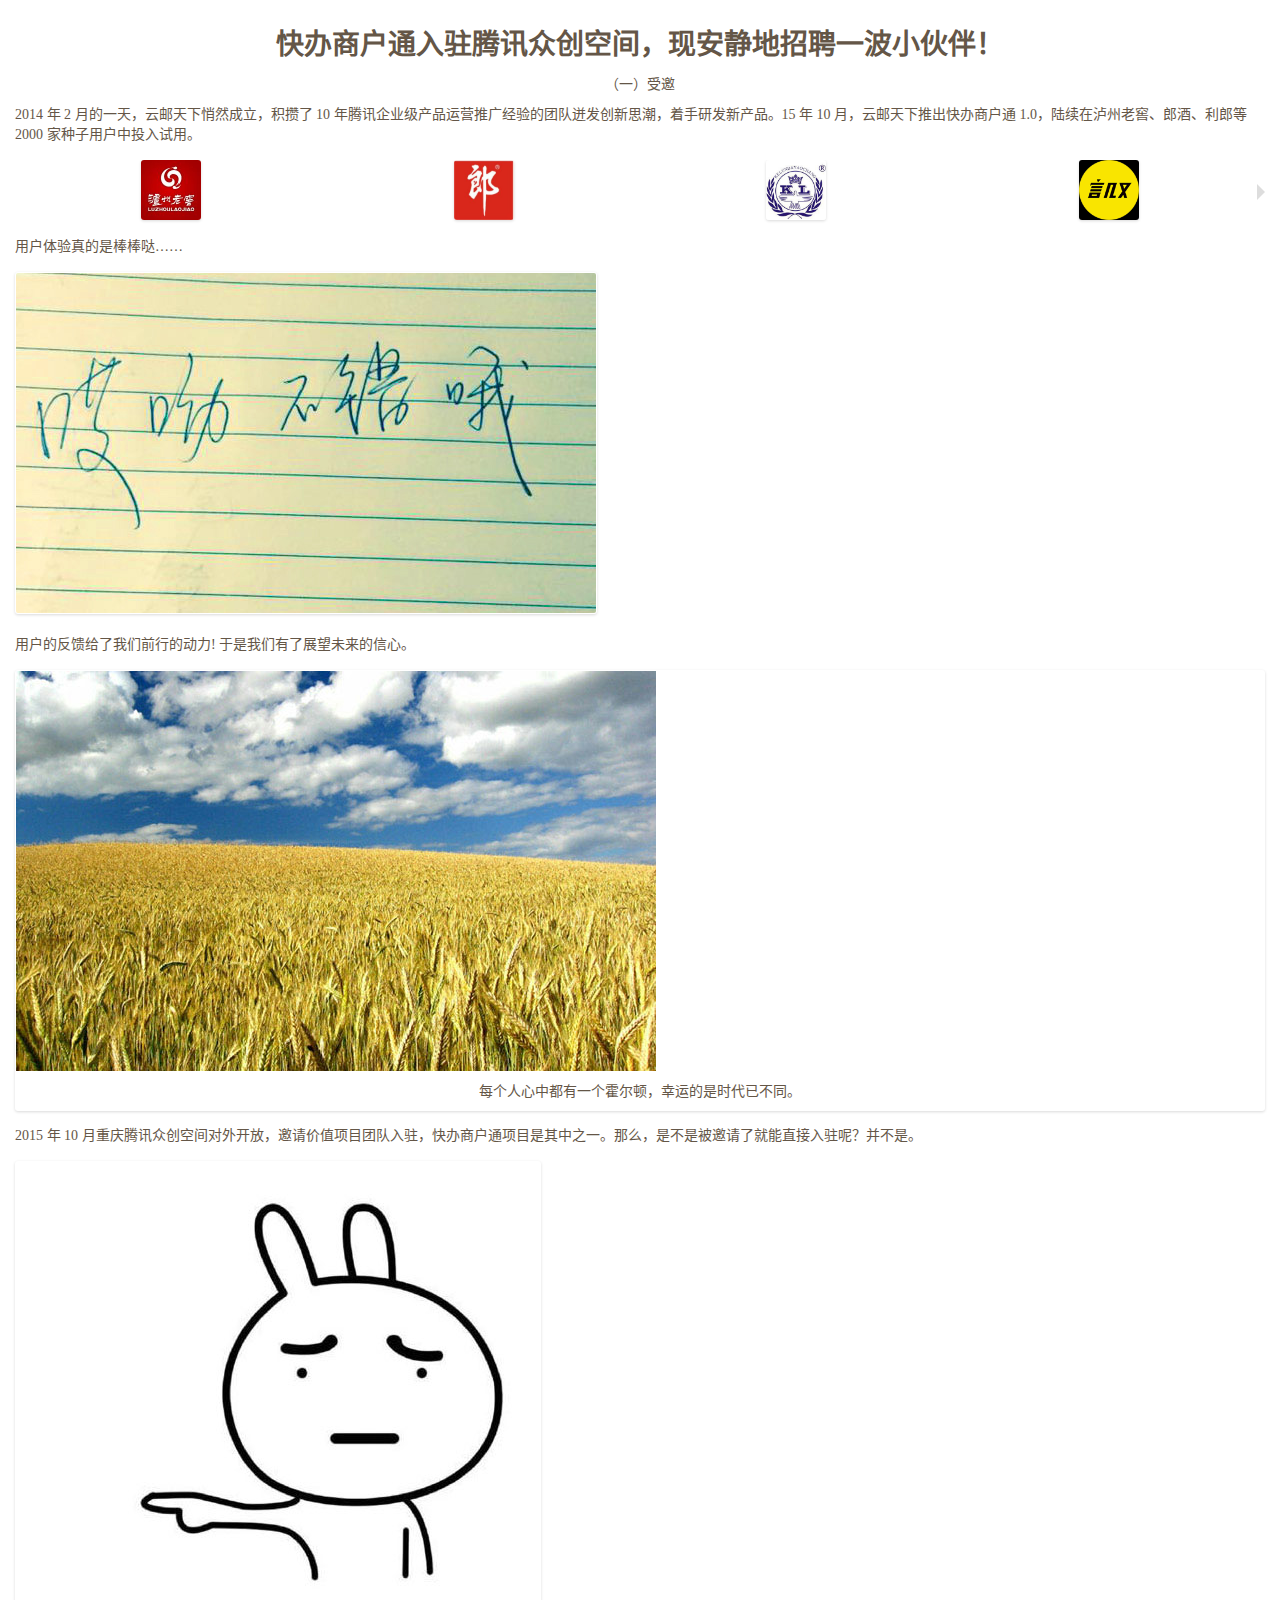
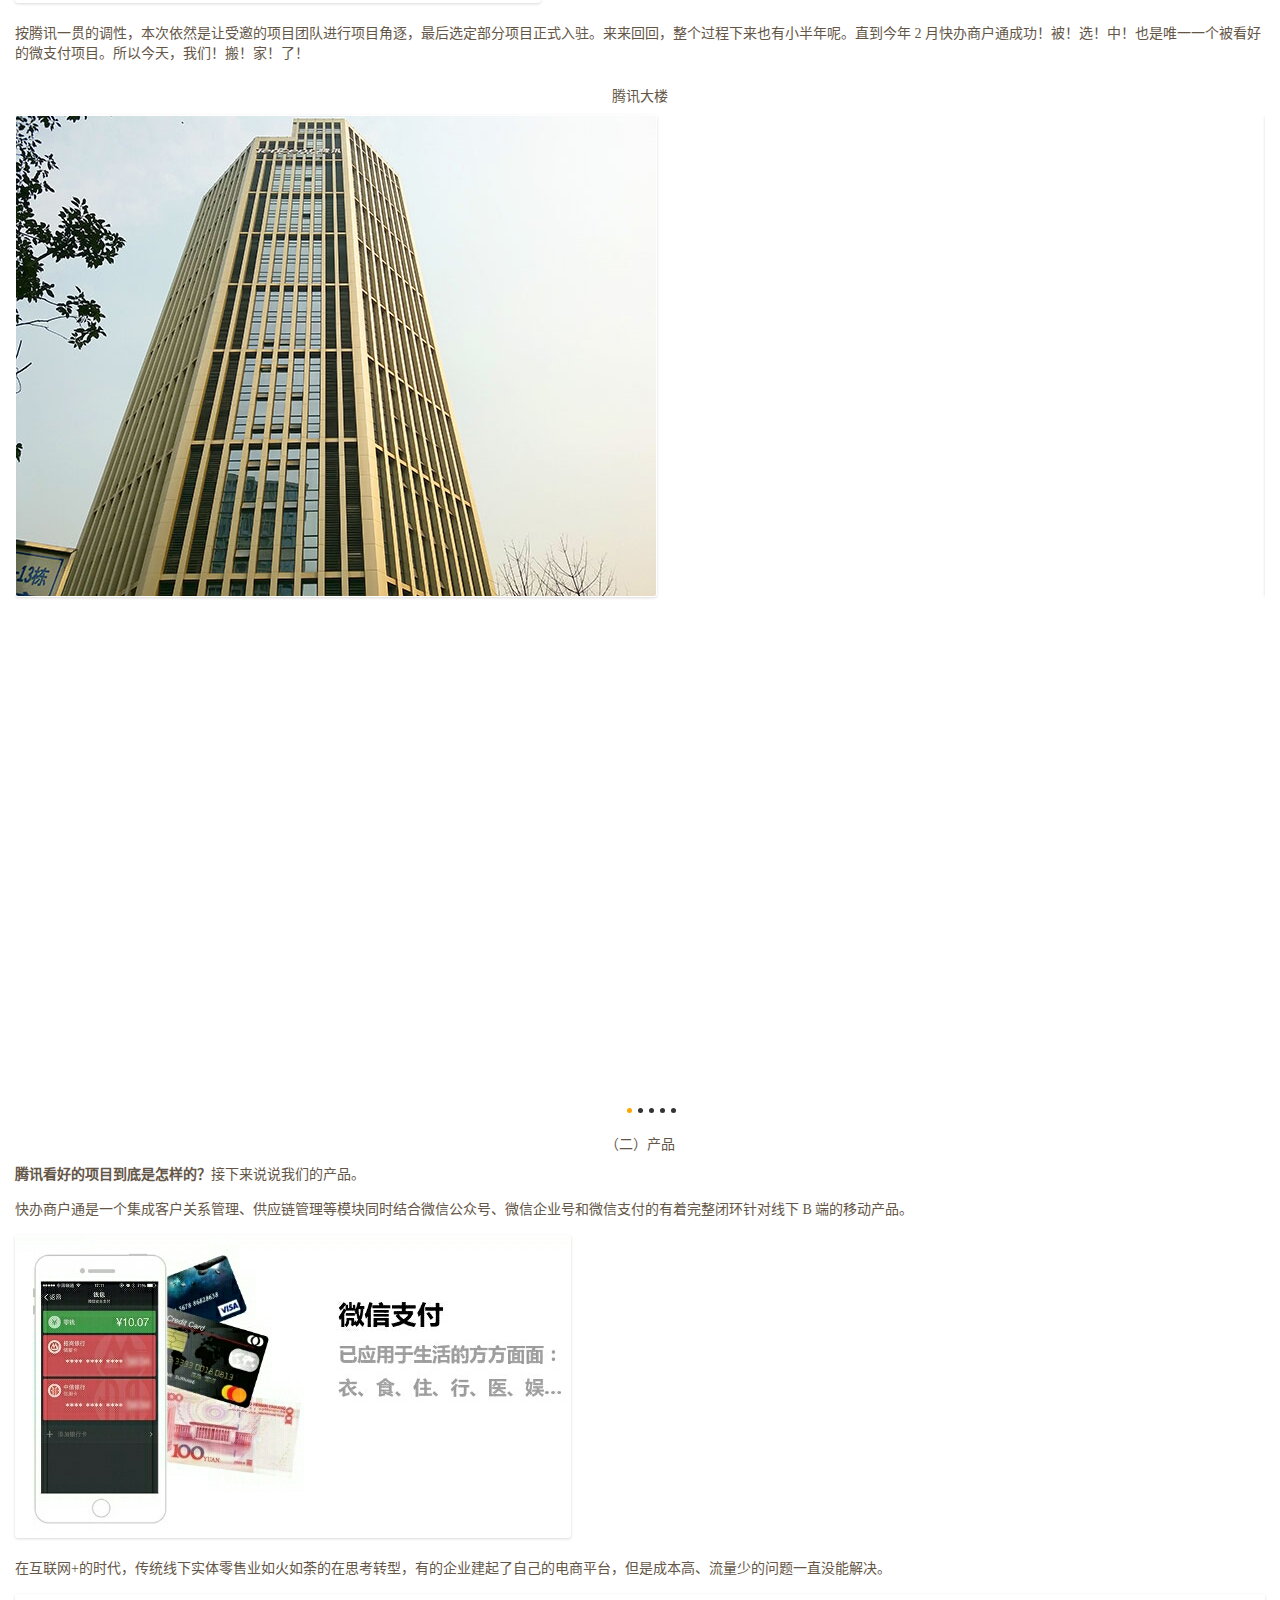
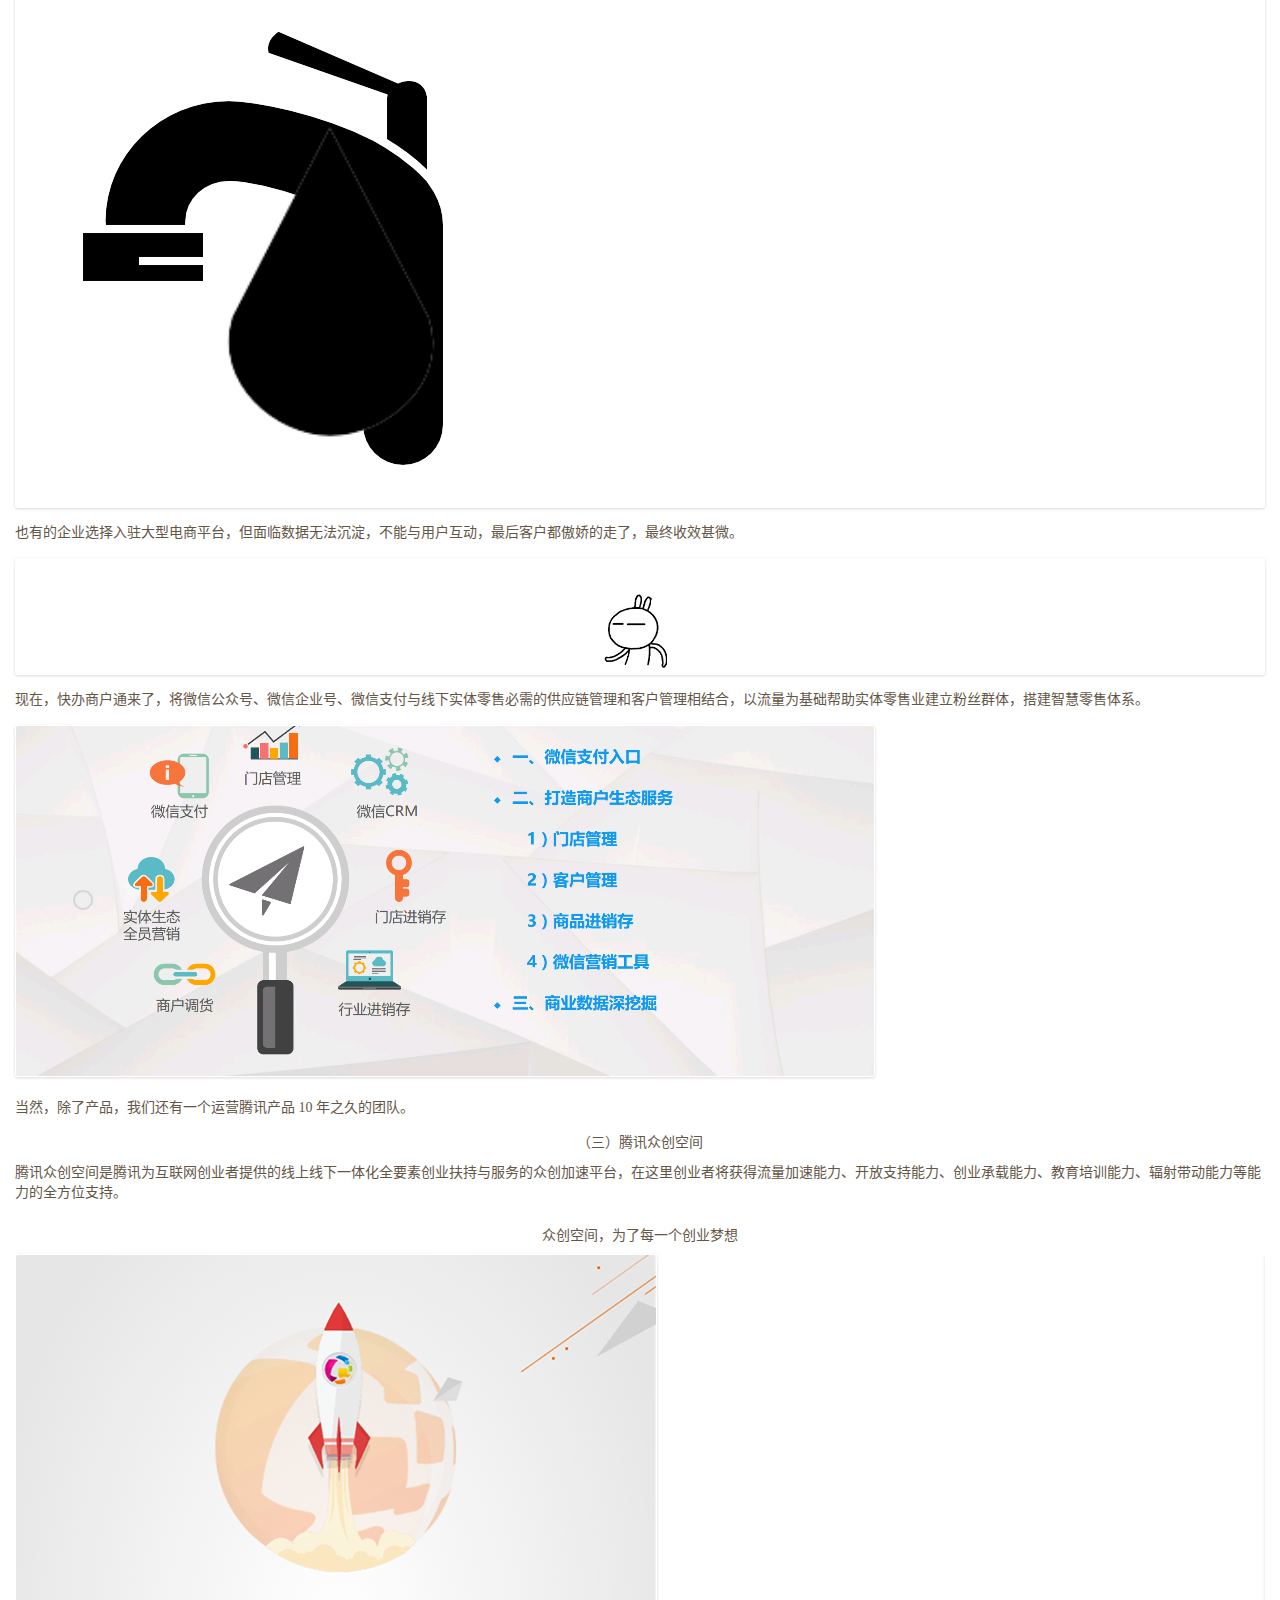
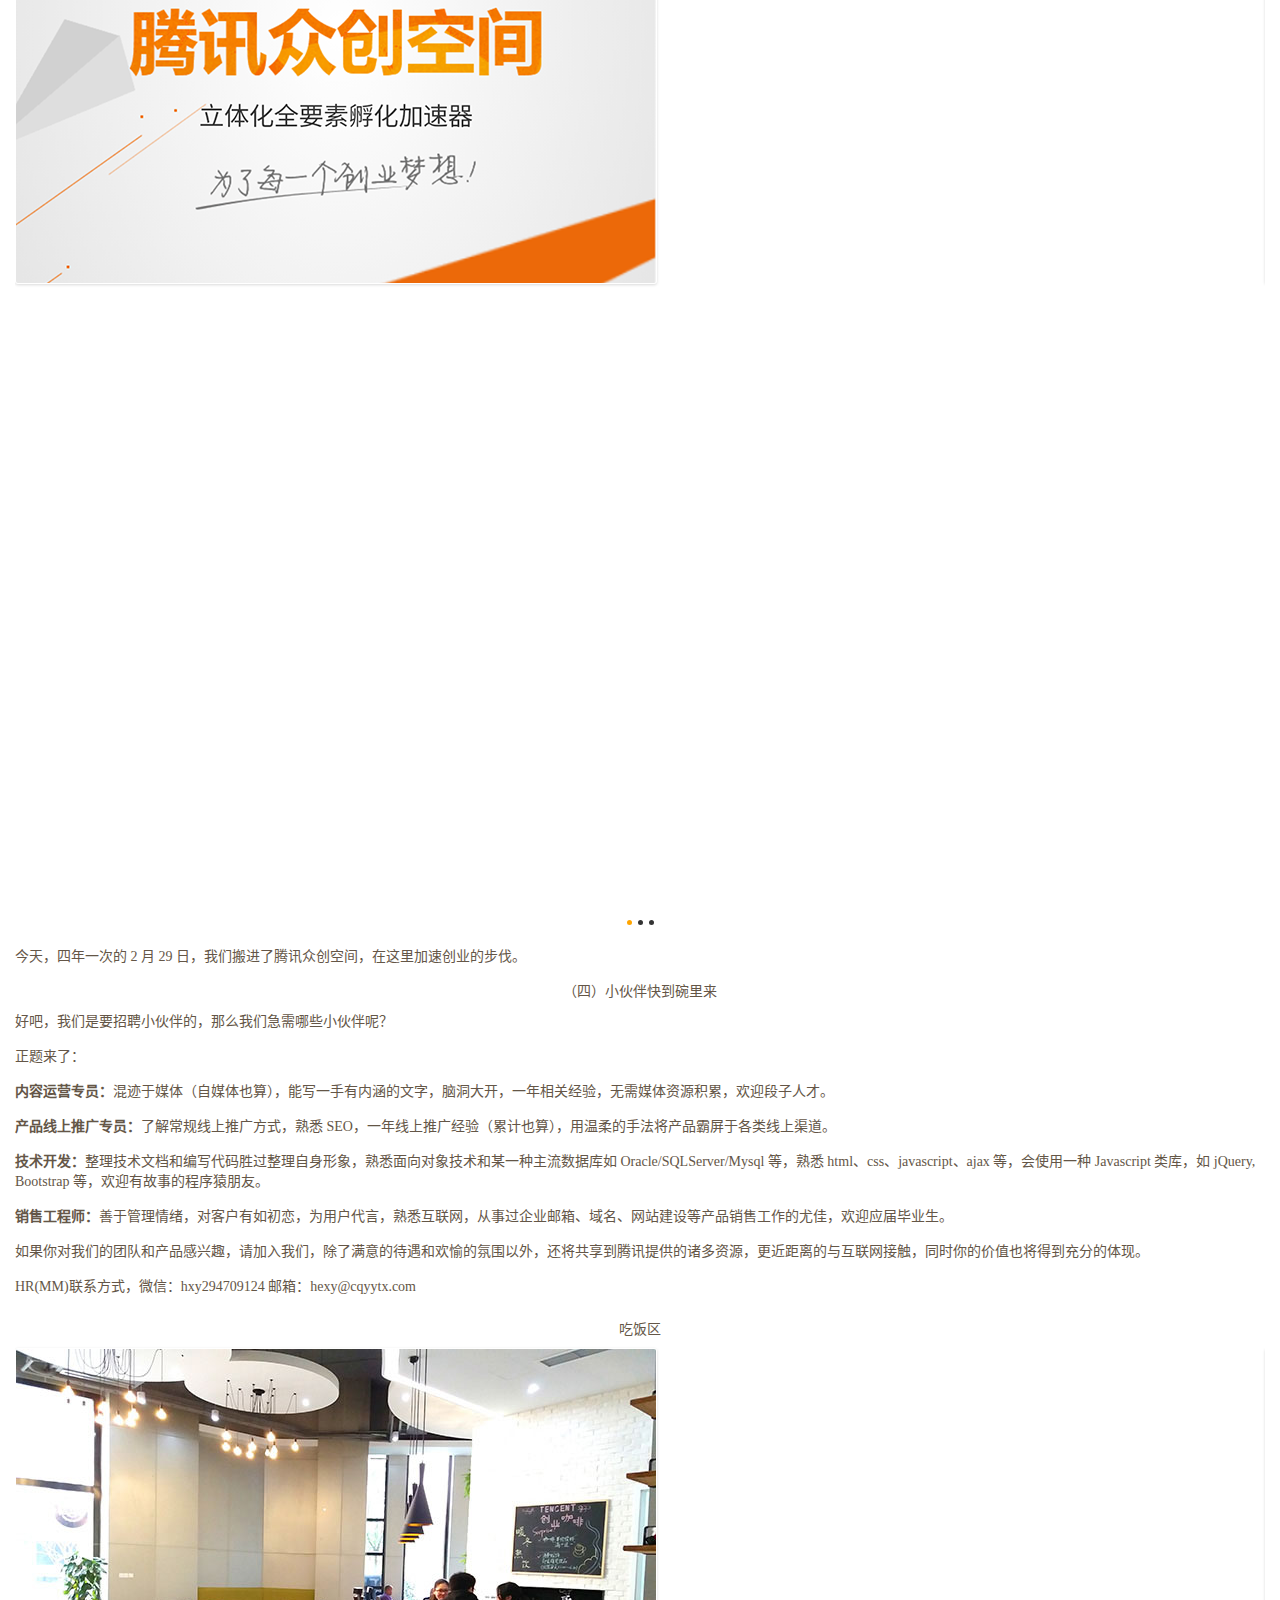
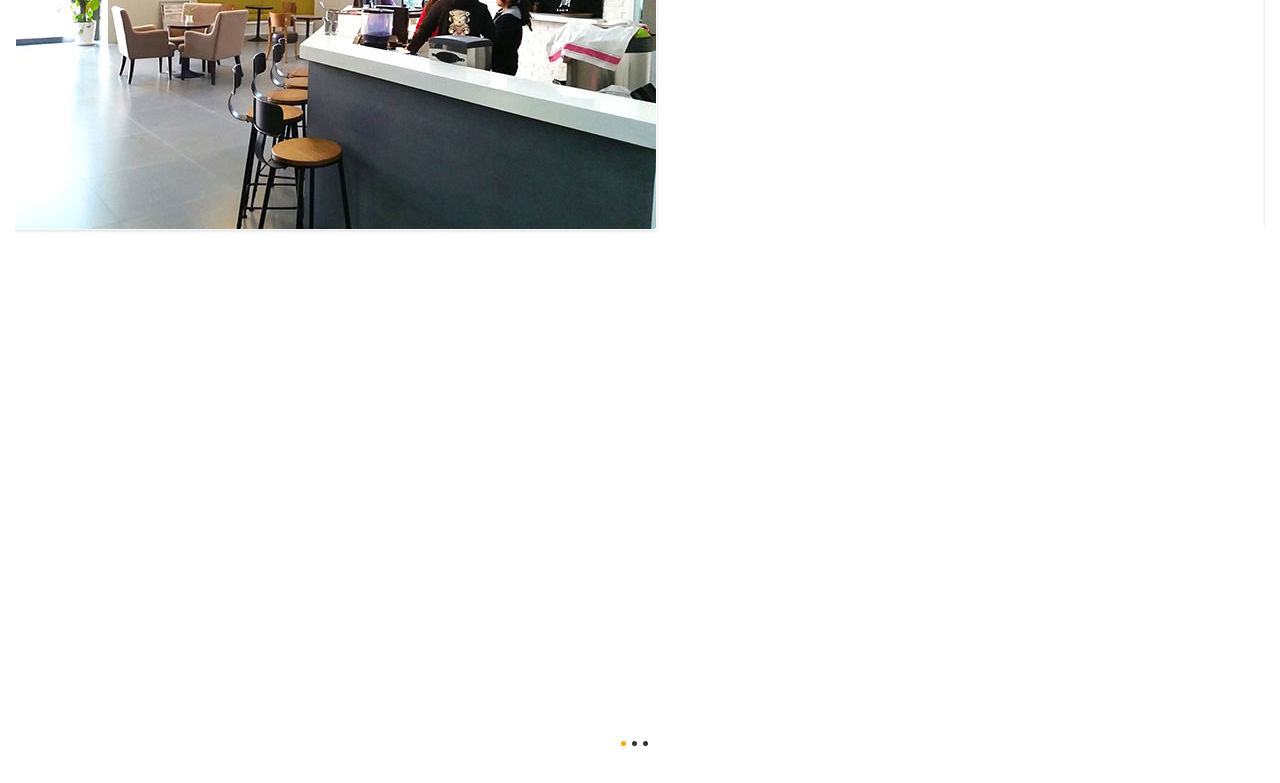
==== commit 31fc07bc: "." ====
--- a/index.html
+++ b/index.html
@@ -12,23 +12,25 @@
         <h1>快办商户通入驻腾讯众创空间，现安静地招聘一波小伙伴！</h1>
         <h3>（一）受邀</h3>
         <p>2014 年 2 月的一天，云邮天下悄然成立，积攒了 10 年腾讯企业级产品运营推广经验的团队迸发创新思潮，着手研发新产品。15 年 10 月，云邮天下推出快办商户通 1.0，陆续在泸州老窖、郎酒、利郎等 2000 家种子用户中投入试用。</p>
-        <div class="bandsbox" style="height:67px;">
+        <div class="bandsbox">
             <ul class="bands" id="bands">
                 <li><img src="images/20160302173918.jpg" width="60" alt=""></li>
                 <li><img src="images/20160302174641.jpg" width="60" alt=""></li>
                 <li><img src="images/20160302174655.jpg" width="60" alt=""></li>
                 <li><img src="images/20160302174709.png" width="60" alt=""></li>
-                <li><img src="images/20160302173918.jpg" width="60" alt=""></li>
-                <li><img src="images/20160302174641.jpg" width="60" alt=""></li>
-                <li><img src="images/20160302174655.jpg" width="60" alt=""></li>
-                <li><img src="images/20160302174709.png" width="60" alt=""></li>
+                <li><img src="images/201401141542026714.jpg" width="60" alt=""></li>
+                <li><img src="images/u=3058489188,4100934617&fm=96.jpg" width="60" alt=""></li>
+                <li><img src="images/u=3075313925,4185389804&fm=96.jpg" width="60" alt=""></li>
+                <li><img src="images/aw.jpg" width="60" alt=""></li>
             </ul>
+            <span class="arrowleft"></span>
+            <span class="arrowright"></span>
         </div>
         <p>用户体验真的是棒棒哒……</p>
         <img src="images/1456845718581.jpg" class="mb-15" alt="">
         <p>用户的反馈给了我们前行的动力! 于是我们有了展望未来的信心。</p>
         <figure class="mb-15">
-            <img src="images/ffaedddc29b6daef6fccbbaf84a36fc9.jpg" class="mb-15" alt="">
+            <img src="images/ffaedddc29b6daef6fccbbaf84a36fc9.jpg" alt="">
             <figcaption>每个人心中都有一个霍尔顿，幸运的是时代已不同。</figcaption>
         </figure>
         <p>2015 年 10 月重庆腾讯众创空间对外开放，邀请价值项目团队入驻，快办商户通项目是其中之一。那么，是不是被邀请了就能直接入驻呢？并不是。</p>
@@ -132,7 +134,7 @@
         <p><b>技术开发：</b>整理技术文档和编写代码胜过整理自身形象，熟悉面向对象技术和某一种主流数据库如 Oracle/SQLServer/Mysql 等，熟悉 html、css、javascript、ajax 等，会使用一种 Javascript 类库，如 jQuery, Bootstrap 等，欢迎有故事的程序猿朋友。</p>
         <p><b>销售工程师：</b>善于管理情绪，对客户有如初恋，为用户代言，熟悉互联网，从事过企业邮箱、域名、网站建设等产品销售工作的尤佳，欢迎应届毕业生。</p>
         <P>如果你对我们的团队和产品感兴趣，请加入我们，除了满意的待遇和欢愉的氛围以外，还将共享到腾讯提供的诸多资源，更近距离的与互联网接触，同时你的价值也将得到充分的体现。</P>
-        <P>联系方式:</P>
+        <P>HR(MM)联系方式，微信：hxy294709124 邮箱：hexy@cqyytx.com</P>
         <div class="figurebox figurebox3">
             <ul id="figure3">
                 <li><figure>
--- a/style.css
+++ b/style.css
@@ -58,6 +58,30 @@
     overflow: hidden;
     position: relative;
     margin-bottom: 10px;
+    position: relative;
+    height: 67px;
+}
+.bandsbox .arrowleft {
+    display: none;
+    position: absolute;
+    height: 0;
+    border-color: transparent #ddd transparent transparent;
+    border-width: 8px;
+    border-style: solid;
+    left: -8px;
+    top: 50%;
+    margin-top: -10px;
+}
+.bandsbox .arrowright {
+    display: none;
+    position: absolute;
+    height: 0;
+    border-color: transparent transparent transparent #ddd;
+    border-width: 8px;
+    border-style: solid;
+    right: -8px;
+    top: 50%;
+    margin-top: -10px;
 }
 .bands {
     position: absolute;
@@ -73,9 +97,8 @@
     float: left;
 }
 .bands li img {
-    padding: 
-    border: 1px solid #ccc;
-    border-radius: 50%;
+    padding: 0;
+    border: none;
 }
 .figurebox {
     margin-bottom: 15px;
@@ -84,7 +107,7 @@
     height: 6.1rem;
 }
 .figurebox2 {
-    height: 10.3rem;
+    height: 7.7rem;
 }
 .figurebox3 {
     height: 6.1rem;
@@ -228,6 +251,14 @@
 .waterbox {
     position: relative;
     overflow: hidden;
+    padding: 1px;
+    border-radius: 3px;
+    box-shadow: 0 1px 3px rgba(0,0,0,.15);
+}
+.waterbox img {
+    padding: 0;
+    box-shadow: none;
+    border-radius: 0;
 }
 .waterdrop {
     position: absolute;
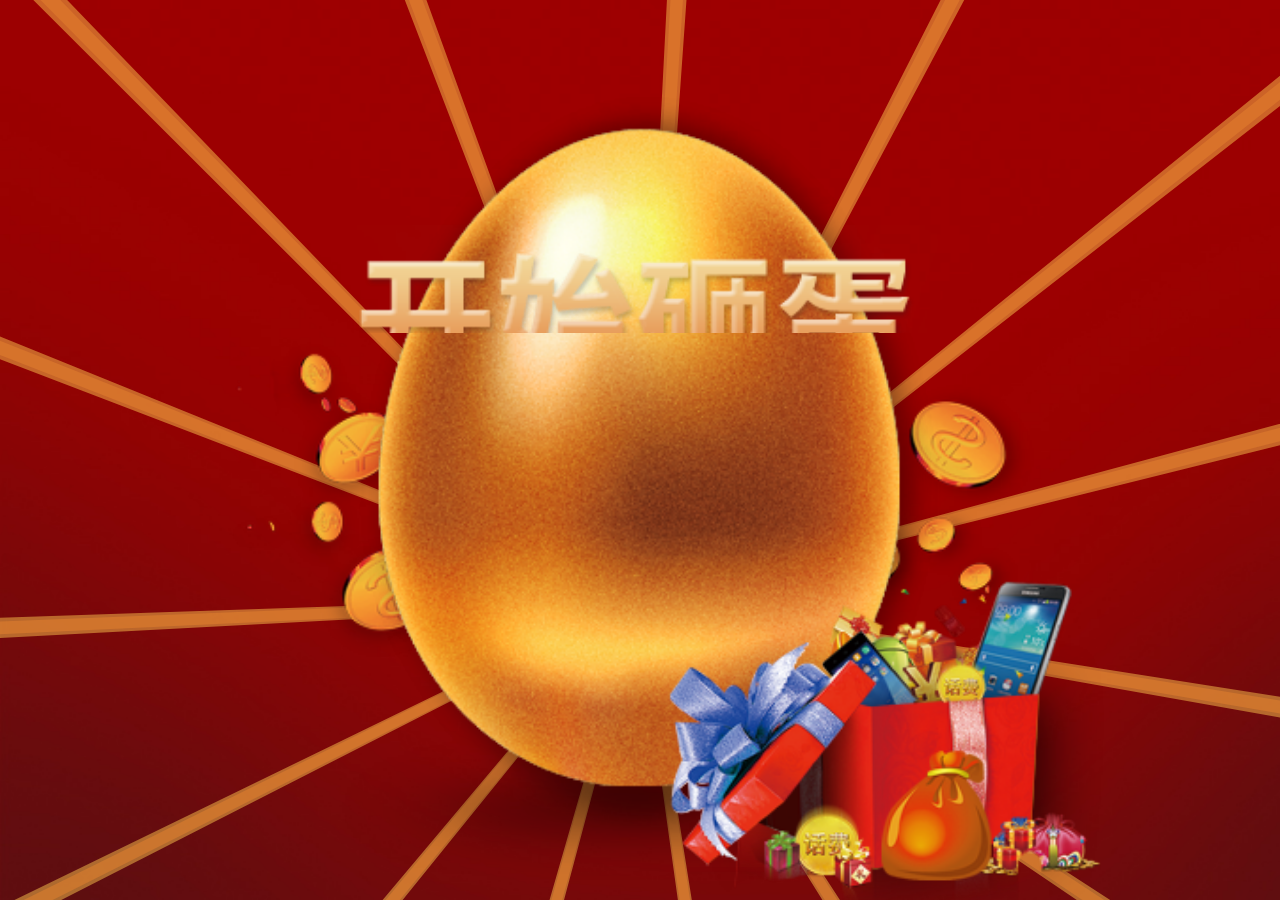
==== commit 8d8635f2: "a new test" ====
--- a/index.html
+++ b/index.html
@@ -1,165 +1,59 @@
 <!DOCTYPE html>
-<html lang="zh-Cn">
+<html lang="zh-cn">
 <head>
-    <meta charset="UTF-8">
-    <meta http-equiv="X-UA-Compatible" content="IE=edge">
-    <meta name="viewport" content="width=device-width, initial-scale=1">
-    <link rel="stylesheet" href="style.css">
-    <title>Document</title>
+	<meta charset="UTF-8">
+	<meta name="viewport" content="width=device-width, initial-scale=1.0,user-scalable=0,maximum-scale=1.0">
+    <meta name="format-detection" content="telephone=no" />
+	<title>Document</title>
+	<style type="text/css">
+		* {
+			margin: 0;
+			padding: 0;
+			border: 0;
+			outline: 0;
+		}
+		html,body {
+			height: 100%;
+		}
+		body {
+			background: url(images/stage_bg.jpg) no-repeat center;
+			background-size: cover;
+			font-size: 0;
+		}
+		.beat-egg-container {
+		    position: fixed;
+		    width: 100%;
+		    top: 25%;
+		    left: 0px;
+		    height: 12%;
+		}
+		.beat-egg {
+		    display: block;
+		    margin-left: auto;
+		    margin-right: auto;
+		    width: 50%;
+		    height: 100%;
+		    background: url(images/start.png) no-repeat;
+		    background-size: 100%;
+		    overflow: hidden;
+			text-align: center;
+		}
+		.hidden {
+			display: none;
+		}
+	</style>
 </head>
 <body>
-    <article>
-        <h1>快办商户通入驻腾讯众创空间，现安静地招聘一波小伙伴！</h1>
-        <h3>（一）受邀</h3>
-        <p>2014 年 2 月的一天，云邮天下悄然成立，积攒了 10 年腾讯企业级产品运营推广经验的团队迸发创新思潮，着手研发新产品。15 年 10 月，云邮天下推出快办商户通 1.0，陆续在泸州老窖、郎酒、利郎等 2000 家种子用户中投入试用。</p>
-        <div class="bandsbox">
-            <ul class="bands" id="bands">
-                <li><img src="images/20160302173918.jpg" width="60" alt=""></li>
-                <li><img src="images/20160302174641.jpg" width="60" alt=""></li>
-                <li><img src="images/20160302174655.jpg" width="60" alt=""></li>
-                <li><img src="images/20160302174709.png" width="60" alt=""></li>
-                <li><img src="images/201401141542026714.jpg" width="60" alt=""></li>
-                <li><img src="images/u=3058489188,4100934617&fm=96.jpg" width="60" alt=""></li>
-                <li><img src="images/u=3075313925,4185389804&fm=96.jpg" width="60" alt=""></li>
-                <li><img src="images/aw.jpg" width="60" alt=""></li>
-            </ul>
-            <span class="arrowleft"></span>
-            <span class="arrowright"></span>
-        </div>
-        <p>用户体验真的是棒棒哒……</p>
-        <img src="images/1456845718581.jpg" class="mb-15" alt="">
-        <p>用户的反馈给了我们前行的动力! 于是我们有了展望未来的信心。</p>
-        <figure class="mb-15">
-            <img src="images/ffaedddc29b6daef6fccbbaf84a36fc9.jpg" alt="">
-            <figcaption>每个人心中都有一个霍尔顿，幸运的是时代已不同。</figcaption>
-        </figure>
-        <p>2015 年 10 月重庆腾讯众创空间对外开放，邀请价值项目团队入驻，快办商户通项目是其中之一。那么，是不是被邀请了就能直接入驻呢？并不是。</p>
-        <div class="jingjing mb-15">
-            <span class="jingjing-line1">你走开</span>
-            <span class="jingjing-line2">我想静静...</span>
-            <span class="jingjing-line3">别问我</span>
-            <span class="jingjing-line4">静静是谁...</span>
-            <img src="images/1456884196958.jpg" class="" alt="">
-        </div>
-        <p>按腾讯一贯的调性，本次依然是让受邀的项目团队进行项目角逐，最后选定部分项目正式入驻。来来回回，整个过程下来也有小半年呢。直到今年 2 月快办商户通成功！被！选！中！也是唯一一个被看好的微支付项目。所以今天，我们！搬！家！了！</p>
-        <div class="figurebox figurebox1">
-            <ul id="figure1">
-                <li>
-                    <figure>
-                        <figcaption>腾讯大楼</figcaption>
-                        <img src="images/20160302_105700.jpg" alt="">
-                    </figure>
-                </li>
-                <li>
-                    <figure>
-                        <figcaption>十几年如一日的胖企鹅</figcaption>
-                        <img src="images/mmexport1456736063677.jpg" alt="">
-                    </figure>
-                </li>
-                <li>
-                    <figure>
-                        <figcaption>互联网产业在这里扎堆</figcaption>
-                        <img src="images/mmexport1456737548576.jpg" alt="">
-                    </figure>
-                </li>
-                <li>
-                    <figure>
-                        <figcaption>那个穿衬衣的帅哥大拇指低一点，保持队形</figcaption>
-                        <img src="images/mmexport1456737108908.jpg" alt="">
-                    </figure>
-                </li>
-                <li>
-                    <figure>
-                        <figcaption>我们的二师兄也在这里</figcaption>
-                        <img src="images/mmexport1456737453897.jpg" alt="">
-                    </figure>
-                </li>
-            </ul> 
-            <ul class="slide-bar slide-bar1">
-                <li class="current"></li>
-                <li></li>
-                <li></li>
-                <li></li>
-                <li></li>
-            </ul> 
-        </div>
-        
-        <h3>（二）产品</h3>
-        <p><b>腾讯看好的项目到底是怎样的？</b>接下来说说我们的产品。</p>
-        <p>快办商户通是一个集成客户关系管理、供应链管理等模块同时结合微信公众号、微信企业号和微信支付的有着完整闭环针对线下 B 端的移动产品。</p>
-        <img src="images/b267581468dfb5bd11680152dbe5678e.jpg" class="mb-15" alt="">
-        <p>在互联网+的时代，传统线下实体零售业如火如荼的在思考转型，有的企业建起了自己的电商平台，但是成本高、流量少的问题一直没能解决。</p>
-        <div class="waterbox mb-15" style="font-size:0;">
-            <img src="images/1456856302785.png" class="" alt="">
-            <img src="images/201603030929531a.png" class="waterdrop" alt="">
-        </div>
-        <p>也有的企业选择入驻大型电商平台，但面临数据无法沉淀，不能与用户互动，最后客户都傲娇的走了，最终收效甚微。</p>
-        <div class="mb-15 tusj" style="text-align:center;">
-            <span id="tusj-txt-left">不陪宝宝玩，</span>
-            <span id="tusj-txt-right">宝宝走了！</span>
-            <img src="images/2be0d9f5e8fae9c649caeba59a2ab533.gif" width="80px" class="" alt="">
-        </div>
-        <p>现在，快办商户通来了，将微信公众号、微信企业号、微信支付与线下实体零售必需的供应链管理和客户管理相结合，以流量为基础帮助实体零售业建立粉丝群体，搭建智慧零售体系。</p>
-        <img src="images/ac000d79962d29213ff3aff0c5786e42.jpg.png" class="mb-15" alt="">
-        <p>当然，除了产品，我们还有一个运营腾讯产品 10 年之久的团队。</p>
-        <h3>（三）腾讯众创空间</h3>
-        <p>腾讯众创空间是腾讯为互联网创业者提供的线上线下一体化全要素创业扶持与服务的众创加速平台，在这里创业者将获得流量加速能力、开放支持能力、创业承载能力、教育培训能力、辐射带动能力等能力的全方位支持。</p>
-        <div class="figurebox figurebox2">
-            <ul id="figure2">
-                <li><figure>
-                       <figcaption>众创空间，为了每一个创业梦想</figcaption>
-                        <img src="images/Screenshot_2016-03-01-10-28-55.png" alt="">
-                    </figure></li>
-                <li><figure>
-                       <figcaption>众创空间五大特色</figcaption>
-                        <img src="images/Screenshot_2016-03-01-10-29-01.png" alt="">
-                    </figure></li>
-                <li><figure>
-                       <figcaption>创业者将获得更多的资源</figcaption>
-                        <img src="images/Screenshot_2016-03-01-10-29-08.png" alt="">
-                    </figure></li>
-            </ul>
-            <ul class="slide-bar slide-bar2">
-                <li class="current"></li>
-                <li></li>
-                <li></li>
-            </ul> 
-        </div>
-        <p>今天，四年一次的 2 月 29 日，我们搬进了腾讯众创空间，在这里加速创业的步伐。</p>
-        <h3>（四）小伙伴快到碗里来</h3>
-        <p>好吧，我们是要招聘小伙伴的，那么我们急需哪些小伙伴呢？</p>
-        <p>正题来了：</p>
-        <p><b>内容运营专员：</b>混迹于媒体（自媒体也算），能写一手有内涵的文字，脑洞大开，一年相关经验，无需媒体资源积累，欢迎段子人才。</p>
-        <p><b>产品线上推广专员：</b>了解常规线上推广方式，熟悉 SEO，一年线上推广经验（累计也算），用温柔的手法将产品霸屏于各类线上渠道。</p>
-        <p><b>技术开发：</b>整理技术文档和编写代码胜过整理自身形象，熟悉面向对象技术和某一种主流数据库如 Oracle/SQLServer/Mysql 等，熟悉 html、css、javascript、ajax 等，会使用一种 Javascript 类库，如 jQuery, Bootstrap 等，欢迎有故事的程序猿朋友。</p>
-        <p><b>销售工程师：</b>善于管理情绪，对客户有如初恋，为用户代言，熟悉互联网，从事过企业邮箱、域名、网站建设等产品销售工作的尤佳，欢迎应届毕业生。</p>
-        <P>如果你对我们的团队和产品感兴趣，请加入我们，除了满意的待遇和欢愉的氛围以外，还将共享到腾讯提供的诸多资源，更近距离的与互联网接触，同时你的价值也将得到充分的体现。</P>
-        <P>HR(MM)联系方式，微信：hxy294709124 邮箱：hexy@cqyytx.com</P>
-        <div class="figurebox figurebox3">
-            <ul id="figure3">
-                <li><figure>
-                       <figcaption>吃饭区</figcaption>
-                        <img src="images/20160301_173853.jpg" alt="">
-                    </figure></li>
-                <li><figure>
-                       <figcaption>休闲区</figcaption>
-                        <img src="images/20160301_174116.jpg" alt="">
-                    </figure></li>
-                <li><figure>
-                       <figcaption>休闲区</figcaption>
-                        <img src="images/20160301_173906.jpg" alt="">
-                    </figure></li>
-            </ul>
-            <ul class="slide-bar slide-bar3">
-                <li class="current"></li>
-                <li></li>
-                <li></li>
-            </ul>  
-        </div>
-    </article>
-    
-    <script src="zepto.min.js"></script>
-    <script src="touch.js"></script>
-    <script src="index.js"></script>
+	<canvas id="canvas"></canvas>
+	<div class="beat-egg-container">
+        <a href="javascript:;" class="beat-egg" id="beat-egg-btn"></a>
+    </div>
+	
+	<script type="text/javascript" src="util.js"></script>
+	<script type="text/javascript" src="egg.js"></script>
+	<script type="text/javascript" src="beat.js"></script>
+	<script type="text/javascript" src="stage.js"></script>
+	<script type="text/javascript" src="prize.js"></script>
+	<script type="text/javascript" src="game.js"></script>
 </body>
 </html>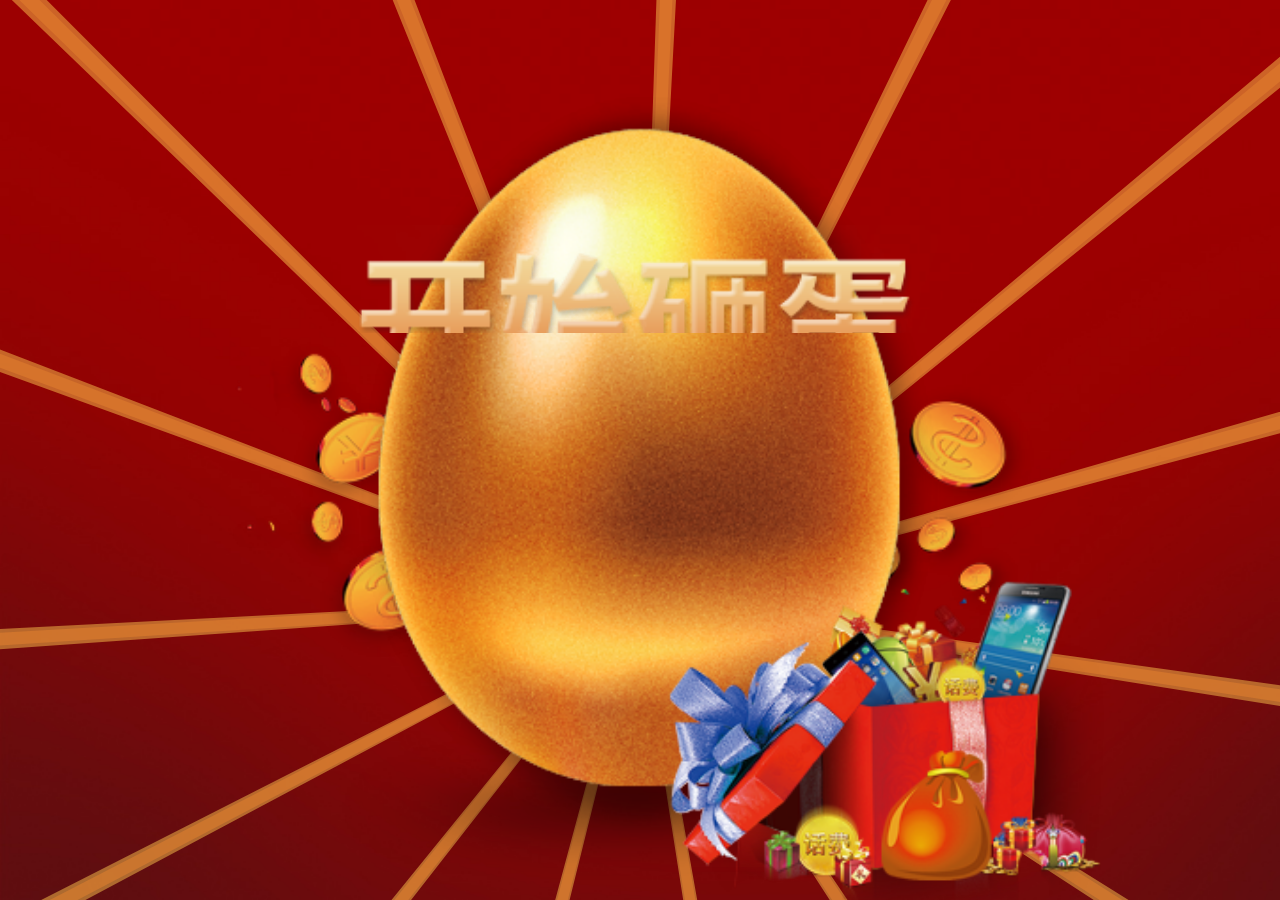
==== commit 8d4333da: "test" ====
--- a/index.html
+++ b/index.html
@@ -19,6 +19,7 @@
 			background: url(images/stage_bg.jpg) no-repeat center;
 			background-size: cover;
 			font-size: 0;
+			-webkit-tap-highlight-color: rgba(0,0,0,0);
 		}
 		.beat-egg-container {
 		    position: fixed;
@@ -38,6 +39,15 @@
 		    overflow: hidden;
 			text-align: center;
 		}
+		#back-btn {
+			position: fixed;
+			bottom: 0;
+			left: 0;
+			width: 20%;
+			height: 40px;
+			background: url(images/goback.png) no-repeat center;
+			background-size: 100%;
+		}
 		.hidden {
 			display: none;
 		}
@@ -48,6 +58,7 @@
 	<div class="beat-egg-container">
         <a href="javascript:;" class="beat-egg" id="beat-egg-btn"></a>
     </div>
+    <a href="" id="back-btn" class="hidden"></a>
 	
 	<script type="text/javascript" src="util.js"></script>
 	<script type="text/javascript" src="egg.js"></script>
